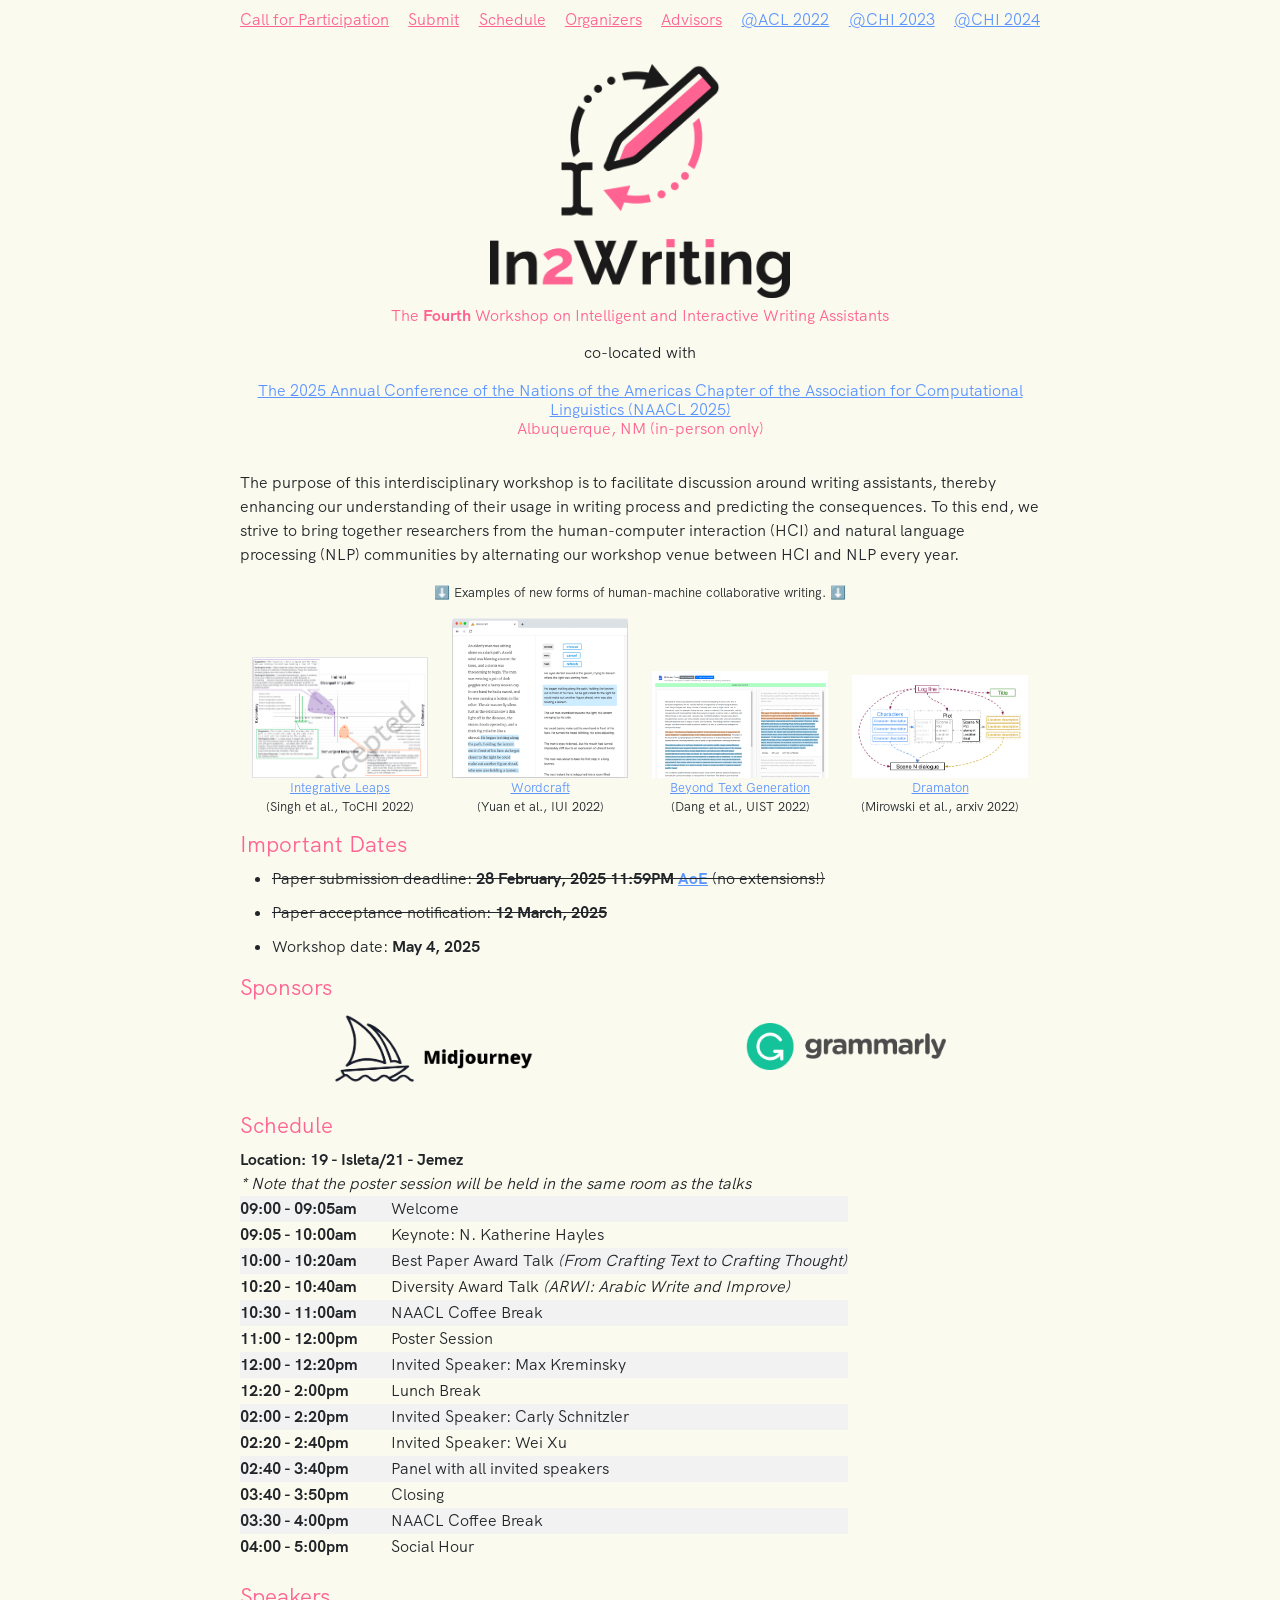
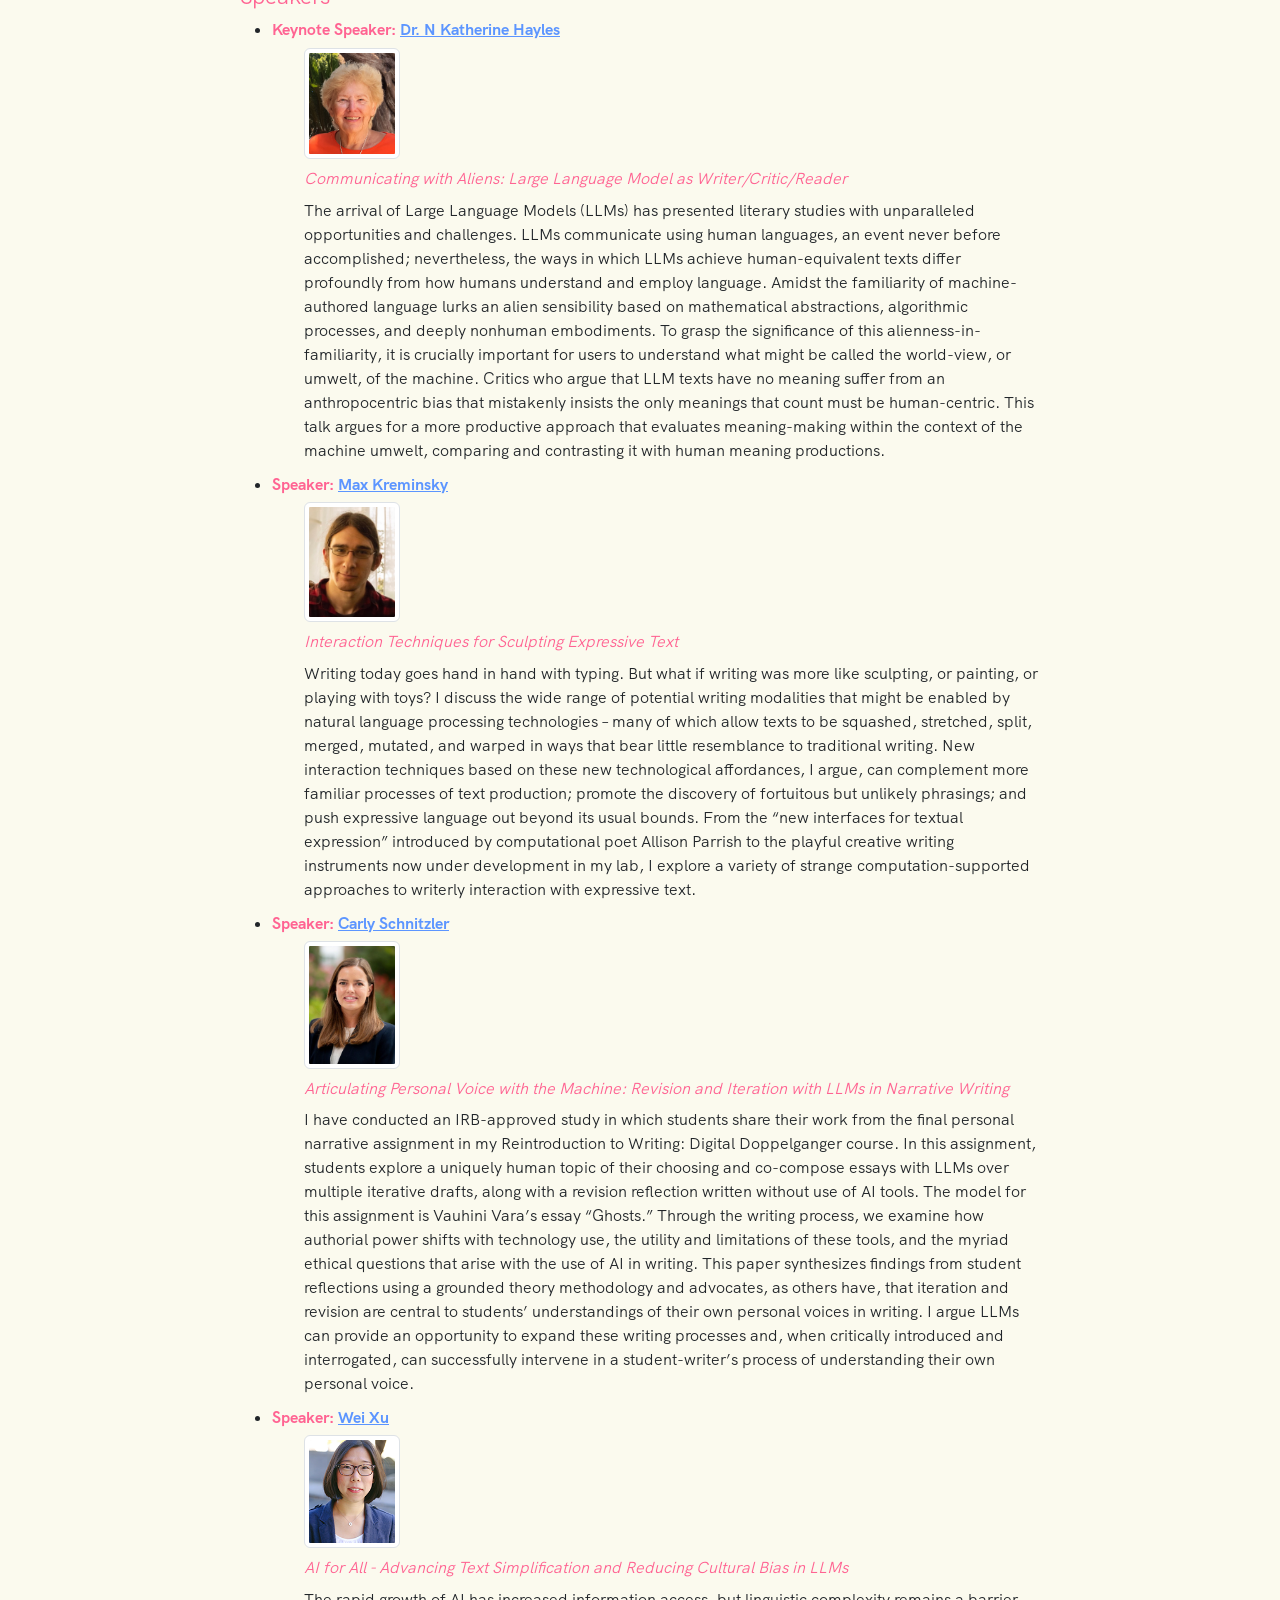
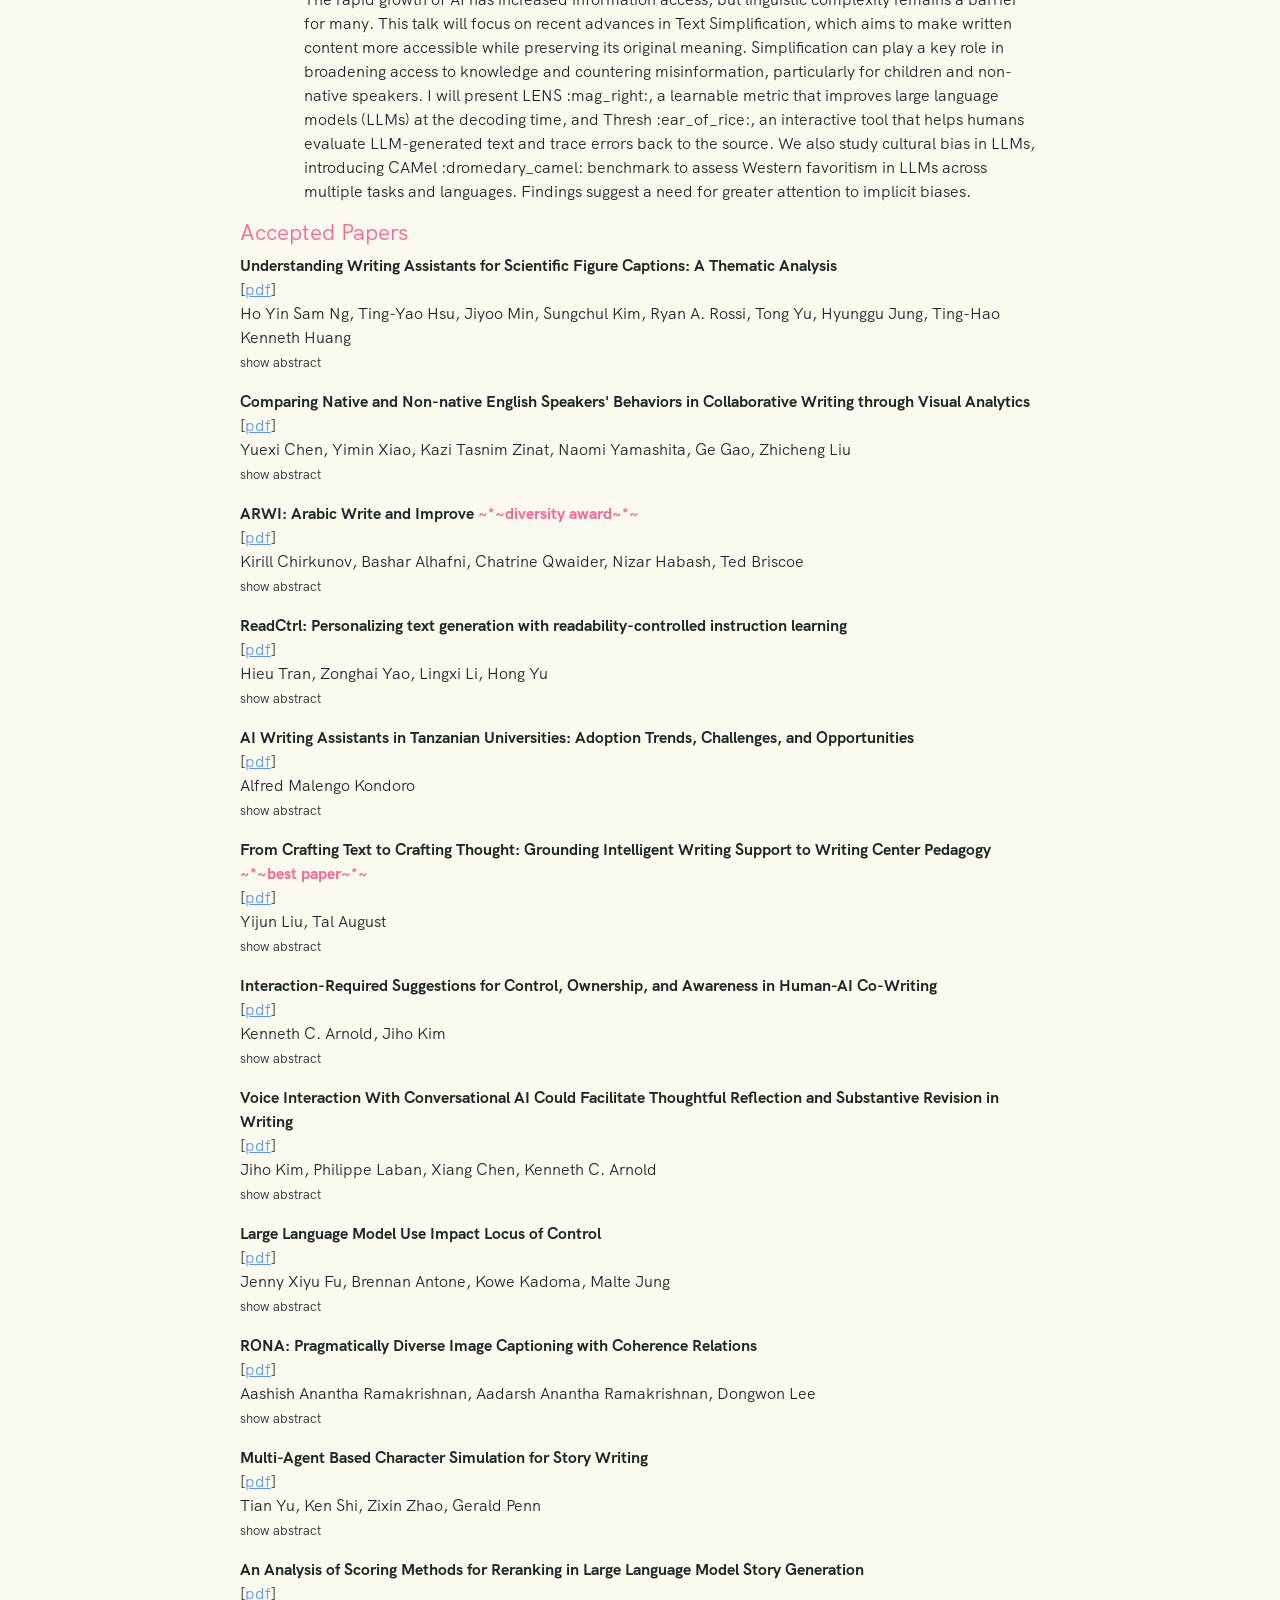
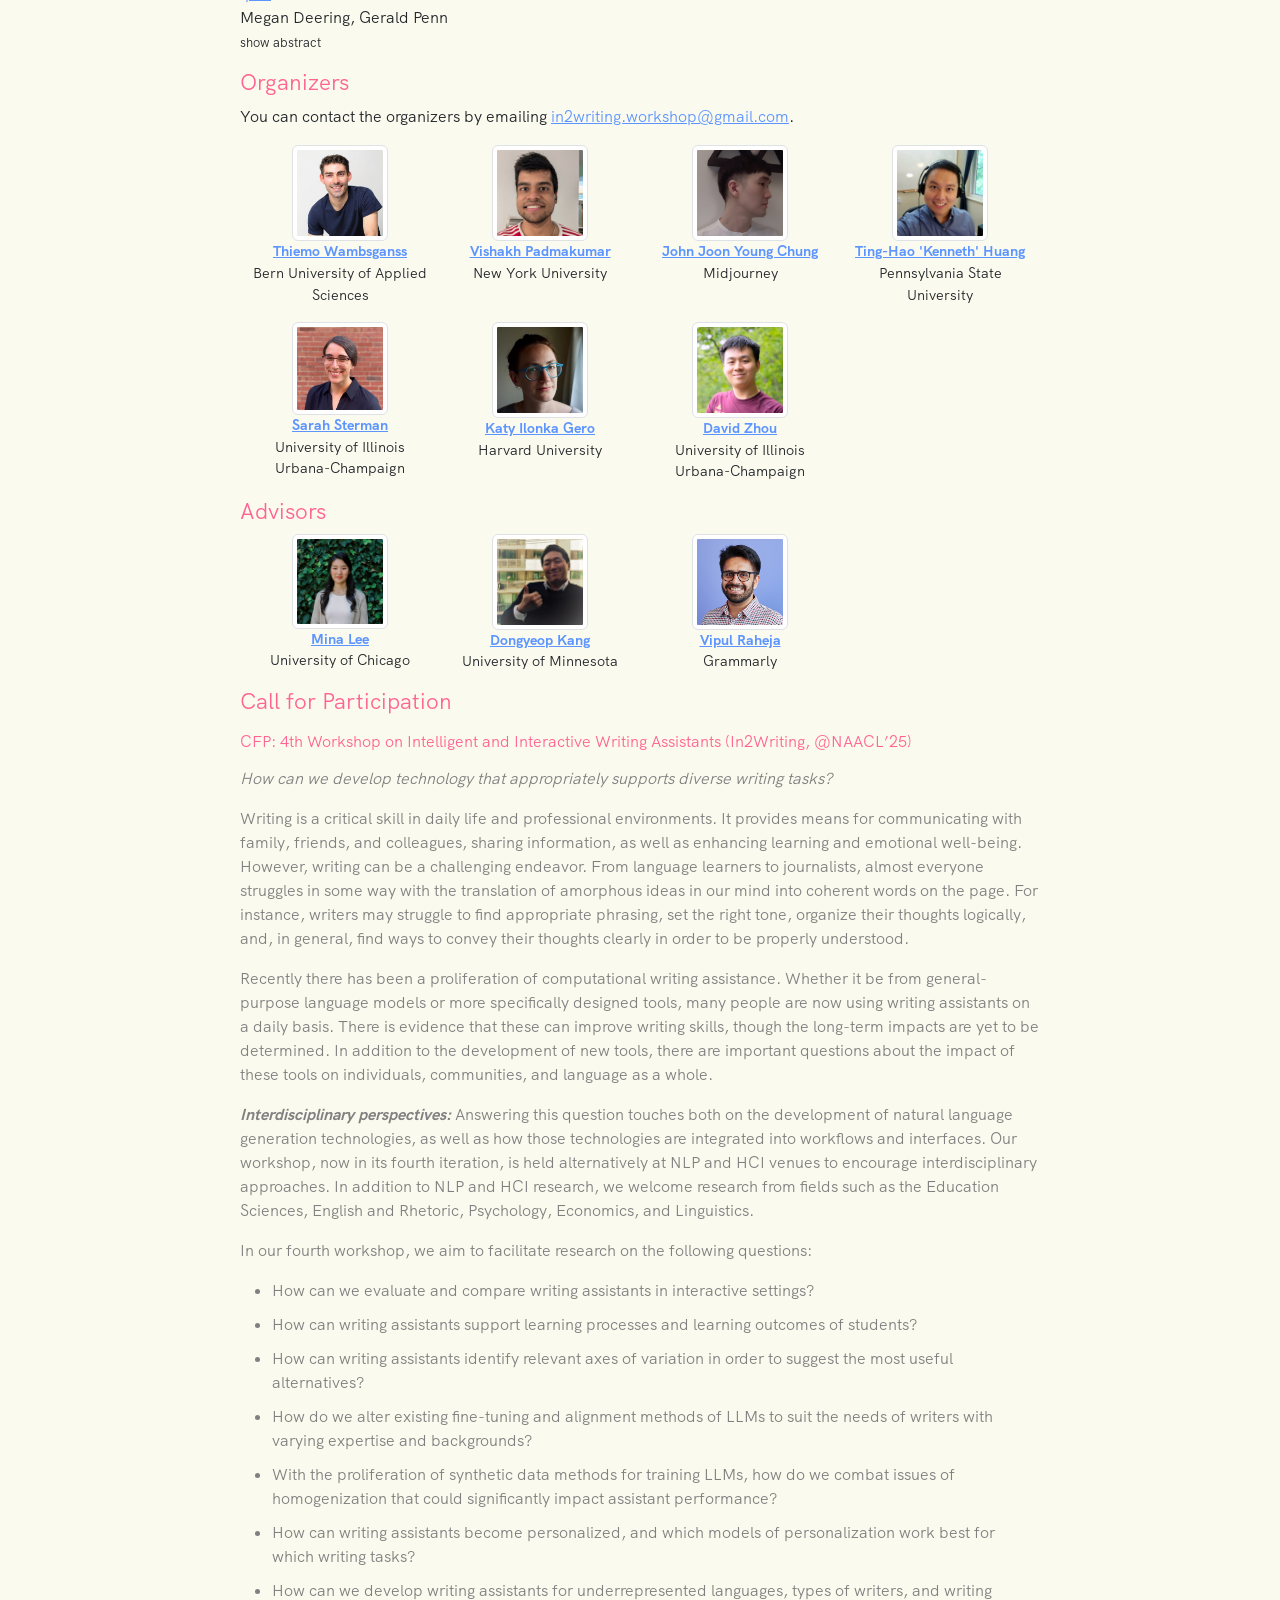
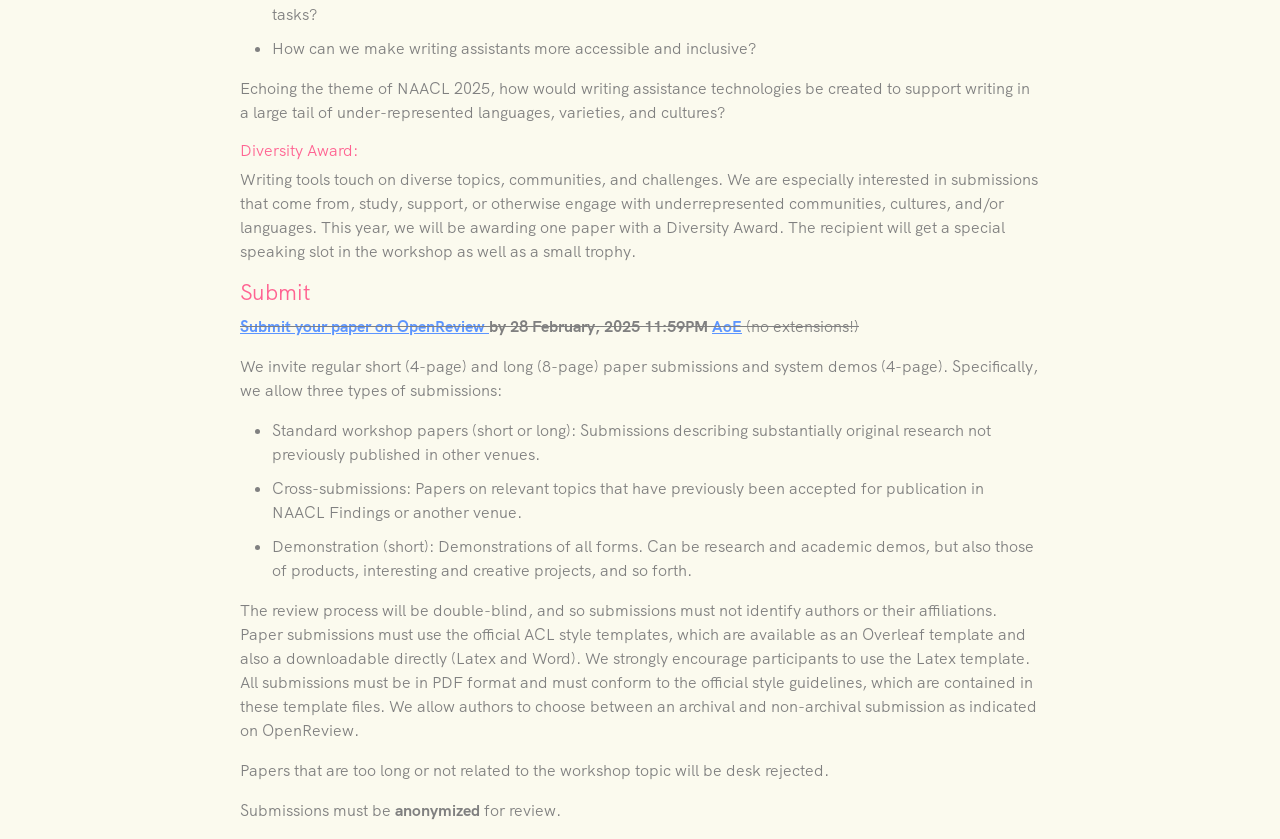
==== index.html @ cb12bd34 "moving files from glitch to github formatting" ====
<!DOCTYPE html>
<html lang="en">
  <head>
    <!--
      This is the page head - it contains info the browser uses to display the page
      You won't see what's in the head in the page
      Scroll down to the body element for the page content
    -->

    <meta charset="utf-8" />
    <meta name="viewport" content="width=device-width, initial-scale=1" />
    <link rel="icon" href="https://glitch.com/favicon.ico" />

    <!-- 
      This is an HTML comment
      You can write text in a comment and the content won't be visible in the page
    -->

    <title>In2Writing</title>

    <link
      href="https://cdn.jsdelivr.net/npm/bootstrap@5.1.3/dist/css/bootstrap.min.css"
      rel="stylesheet"
      integrity="sha384-1BmE4kWBq78iYhFldvKuhfTAU6auU8tT94WrHftjDbrCEXSU1oBoqyl2QvZ6jIW3"
      crossorigin="anonymous"
    />

    <!-- Meta tags for SEO and social sharing -->
    <link rel="canonical" href="https://in2writing.glitch.me/" />
    <meta
      name="description"
      content="The Fourth Workshop on Intelligent and Interactive Writing Assistants"
    />
    <meta name="robots" content="index,follow" />
    <meta property="og:title" content="in2writing" />
    <meta property="og:type" content="article" />
    <meta property="og:url" content="hhttps://in2writing.glitch.me/" />
    <meta
      property="og:description"
      content="The Fourth Workshop on Intelligent and Interactive Writing Assistants"
    />
    <meta
      property="og:image"
      content="https://cdn.glitch.com/605e2a51-d45f-4d87-a285-9410ad350515%2Fhello-website-social.png"
    />
    <meta name="twitter:card" content="summary" />

    <!-- Import the webpage's stylesheet -->
    <link rel="stylesheet" href="style.css" />

    <!-- Import the webpage's javascript file -->
    <script src="https://ajax.googleapis.com/ajax/libs/jquery/3.2.1/jquery.min.js"></script>
    <script src="script.js" defer></script>
    <script src="script_papers.js" defer></script>

  </head>
  <body>
    <div class="wrapper">
      <div class="content" role="main">
        <div class="details">
          <nav class="navbar fixed-top jumpto"></nav>

          <img
            src="assets/images/In2Writing-pinkblack.png"
            class="img-fluid mx-auto d-block mt-5"
            style="max-width: 300px"
          />

          <h2 class="subtitle mt-2">
            The <strong>Fourth</strong> Workshop on Intelligent and Interactive
            Writing Assistants
          </h2>
          
    
<!--           <h2><b>Information Coming Soon</b> </h2>
          <div>
             looking for more? see our past events through the links above
          </div> -->

          <p>
<!--          a hybrid event     -->
            <center>co-located with</center>
          </p>

          <h2 class="subtitle mt-2">
            <a href="https://2025.naacl.org/">
              The 2025 Annual Conference of the Nations of the Americas Chapter of the Association for Computational Linguistics (NAACL 2025)
            </a>
            
            <div> Albuquerque, NM (in-person only)</div>
          </h2>

          <br />

          <p>
            The purpose of this interdisciplinary workshop is to facilitate
            discussion around writing assistants, thereby enhancing our
            understanding of their usage in writing process and predicting the
            consequences. To this end, we strive to bring together researchers
            from the human-computer interaction (HCI) and natural language
            processing (NLP) communities by alternating our workshop venue
            between HCI and NLP every year.
          </p>

      
<!--           <p>
            <i>
              This year the workshop will be held on
              <b>Saturday, 11th May</b> at
              <a href="https://chi2024.acm.org/">CHI 2024</a> in Honolulu, Hawaii,
              USA.
            </i>
          </p>
          <p><i>The workshop will be hybrid, including both in-person and synchronous virtual participation.</i></p> --> 

<!-- TODO put this back in once we have accepted 2024 papers-->
<!--           <h2 class="text-center mb-5">
            <strong
              >~*~ <a href="papers2023.html">Accepted Papers</a> ~*~</strong
            >
          </h2> -->

          <p class="caption">
            ⬇️ Examples of new forms of human-machine collaborative writing. ⬇️
          </p>

          <div class="container">
            <div
              class="row headers align-items-end justify-content-center text-center"
            >
              <div class="col-md-3">
                <img
                  src="assets/images/integrativeleaps.png"
                  class="header img-fluid"
                />
                <p>
                  <a href="https://dl.acm.org/doi/abs/10.1145/3511599"
                    >Integrative Leaps</a
                  >
                  <br />(Singh et al., ToCHI 2022)
                </p>
              </div>
              <div class="col-md-3">
                <img
                  src="assets/images/wordcraft.png"
                  class="header img-fluid"
                />
                <p>
                  <a href="https://dl.acm.org/doi/10.1145/3490099.3511105"
                    >Wordcraft</a
                  ><br />(Yuan et al., IUI 2022)
                </p>
              </div>
              <div class="col-md-3">
                <img
                  src="assets/images/beyondtextgen.png"
                  class="header img-fluid"
                />
                <p>
                  <a href="https://dl.acm.org/doi/10.1145/3526113.3545672"
                    >Beyond Text Generation</a
                  >
                  <br />(Dang et al., UIST 2022)
                </p>
              </div>
              <div class="col-md-3">
                <img
                  src=" assets/images/dramaton.png"
                  class="header img-fluid"
                />
                <p>
                  <a href="https://arxiv.org/abs/2209.14958/">Dramaton</a>
                  <br />(Mirowski et al., arxiv 2022)
                </p>
              </div>
            </div>
          </div>

          <h2>Important Dates</h2>
          <ul>
            <li class="">
                <s>Paper submission deadline:
                <b
                  >28 February, 2025 11:59PM
                  <a href="https://time.is/Anywhere_on_Earth">AoE</a></b
                >
                (no extensions!)</s>
            </li>
            <li class="">
                <s>Paper acceptance notification: <b>12 March, 2025</b></s>
            </li>
            <li>Workshop date: <b>May 4, 2025</b></li>
          </ul>
          
          <h2 id="Sponsors">Sponsors</h2>
          <div class="row sponsors"></div>

          <br />

    
 

          <h2 id="Schedule">Schedule</h2>
          


          <div><b>Location: 19 - Isleta/21 - Jemez </b></div>
          <div> <i>* Note that the poster session will be held in the same room as the talks </i></div>
          <table>
            <tr>
                <td class="time-cell"> 09:00 - 09:05am </td> <td>Welcome</td>
            </tr>
            <tr>
                <td class="time-cell"> 09:05 - 10:00am </td> <td>	Keynote: N. Katherine Hayles</td>
            </tr>
            <tr>
                <td class="time-cell"> 10:00 - 10:20am </td> <td>Best Paper Award Talk <i>(From Crafting Text to Crafting Thought)</i></td>
            </tr>
            <tr>
                <td class="time-cell"> 10:20 - 10:40am </td> <td>Diversity Award Talk <i>(ARWI: Arabic Write and Improve)</i></td>
            </tr>
            <tr>
                <td class="time-cell"> 10:30 - 11:00am </td> <td>	NAACL Coffee Break</td>
            </tr>
            <tr>
                <td class="time-cell"> 11:00 - 12:00pm </td> <td> 	Poster Session </td>
            </tr>
            <tr>
                <td class="time-cell"> 12:00 - 12:20pm </td> <td> 	Invited Speaker: Max Kreminsky </td>
            </tr>
            <tr>
                <td class="time-cell"> 12:20 - 2:00pm </td> <td>	Lunch Break </td>
            </tr>
            <tr>
                <td class="time-cell"> 02:00 - 2:20pm </td> <td>	Invited Speaker: Carly Schnitzler </td>
            </tr>
            <tr>
                <td class="time-cell"> 02:20 - 2:40pm </td> <td>	Invited Speaker: Wei Xu </td>
            </tr>
            <tr>
                <td class="time-cell"> 02:40 -	3:40pm </td> <td> 	Panel with all invited speakers </td>
            </tr>
            <tr>
                <td class="time-cell"> 03:40 - 3:50pm </td> <td>	Closing </td>
            </tr>
            <tr>
                <td class="time-cell"> 03:30 - 4:00pm </td> <td>	NAACL Coffee Break </td>
            </tr>
            <tr>
                <td class="time-cell"> 04:00 - 5:00pm </td> <td>	Social Hour </td>
            </tr>
          </table>
          
          </br>
          <h2>
            Speakers
          </h2>
          <ul>
              <li><h3><b>Keynote Speaker: <a href="https://nkhayles.com/">Dr. N Katherine Hayles</a></b></h3>
              <ul class="no-bullet">
                <li><img class="img-thumbnail headshot"  src="assets/images/hayles.jpg">
                <li><h3><i>Communicating with Aliens:  Large Language Model as Writer/Critic/Reader</i></h3></li>
                <li>The arrival of Large Language Models (LLMs) has presented literary studies with unparalleled opportunities and challenges.  LLMs communicate using human languages, an event never before accomplished; nevertheless, the ways in which LLMs achieve human-equivalent texts differ profoundly from how humans understand and employ language.  Amidst the familiarity of machine-authored language lurks an alien sensibility based on mathematical abstractions, algorithmic processes, and deeply nonhuman embodiments.  To grasp the significance of this alienness-in-familiarity, it is crucially important for users to understand what might be called the world-view, or umwelt, of the machine.  Critics who argue that LLM texts have no meaning suffer from an anthropocentric bias that mistakenly insists the only meanings that count must be human-centric.  This talk argues for a more productive approach that evaluates meaning-making within the context of the machine umwelt, comparing and contrasting it with human meaning productions.</li> 
              </ul>
            </li>
            <li><h3><b>Speaker: <a href="">Max Kreminsky</a></b></h3>
              <ul class="no-bullet">
                <li><img class="img-thumbnail headshot"  src="assets/images/kreminski.jpeg">
                <li><h3><i>Interaction Techniques for Sculpting Expressive Text</i></h3></li>
                <li>Writing today goes hand in hand with typing. But what if writing was more like sculpting, or painting, or playing with toys? I discuss the wide range of potential writing modalities that might be enabled by natural language processing technologies – many of which allow texts to be squashed, stretched, split, merged, mutated, and warped in ways that bear little resemblance to traditional writing. New interaction techniques based on these new technological affordances, I argue, can complement more familiar processes of text production; promote the discovery of fortuitous but unlikely phrasings; and push expressive language out beyond its usual bounds. From the “new interfaces for textual expression” introduced by computational poet Allison Parrish to the playful creative writing instruments now under development in my lab, I explore a variety of strange computation-supported approaches to writerly interaction with expressive text.</li>
              </ul>
            </li>
            <li><h3><b>Speaker: <a href="">Carly Schnitzler</a></b></h3>
              <ul class="no-bullet">
                <li><img class="img-thumbnail headshot"  src="assets/images/CarlySchnitzler.jpg">
                <li><h3><i>Articulating Personal Voice with the Machine: Revision and Iteration with LLMs in Narrative Writing</i></h3></li>
                <li>I have conducted an IRB-approved study in which students share their work from the final personal narrative assignment in my Reintroduction to Writing: Digital Doppelganger course. In this assignment, students explore a uniquely human topic of their choosing and co-compose essays with LLMs over multiple iterative drafts, along with a revision reflection written without use of AI tools. The model for this assignment is Vauhini Vara’s essay “Ghosts.” Through the writing process, we examine how authorial power shifts with technology use, the utility and limitations of these tools, and the myriad ethical questions that arise with the use of AI in writing. This paper synthesizes findings from student reflections using a grounded theory methodology and advocates, as others have, that iteration and revision are central to students’ understandings of their own personal voices in writing. I argue LLMs can provide an opportunity to expand these writing processes and, when critically introduced and interrogated, can successfully intervene in a student-writer’s process of understanding their own personal voice.</li>
              </ul>
            </li>
            <li><h3><b>Speaker: <a href="">Wei Xu</a></b></h3>
              <ul class="no-bullet">
                <li><img class="img-thumbnail headshot"  src="assets/images/wei_xu.png">
                <li><h3><i>AI for All - Advancing Text Simplification and Reducing Cultural Bias in LLMs</i></h3></li>
                <li>The rapid growth of AI has increased information access, but linguistic complexity remains a barrier for many. This talk will focus on recent advances in Text Simplification, which aims to make written content more accessible while preserving its original meaning. Simplification can play a key role in broadening access to knowledge and countering misinformation, particularly for children and non-native speakers. I will present LENS :mag_right:, a learnable metric that improves large language models (LLMs) at the decoding time, and Thresh :ear_of_rice:, an interactive tool that helps humans evaluate LLM-generated text and trace errors back to the source. We also study cultural bias in LLMs, introducing CAMel :dromedary_camel: benchmark to assess Western favoritism in LLMs across multiple tasks and languages. Findings suggest a need for greater attention to implicit biases.</li>
              </ul>
            </li>

          </ul>

<!--           <p>
            Timezone: Hawaii Standard Time (Hawaii, USA) -
            GMT-10<br />
          </p>
          
          <table class="table">
            <thead>
              <tr>
                <th scope="col" style="width: 14%">Time</th>
                <th scope="col">Event</th>
              </tr>
            </thead>
            <tbody>
              <tr class="table-active">
                <th scope="row">9:00-9:20AM</th>
                <td>Welcome and ice breaker activity</td>
              </tr>
              <tr>
                <th scope="row">9:20-10:50</th>
                <td>Lightning talks</td>
              </tr>
              <tr class="table-active">
                <th scope="row">10:50-11:00</th>
                <td>Coffe break</td>
              </tr>
              <tr>
                <th scope="row">11:00-12:00PM</th>
                <td>Panel</td>
              </tr>
              <tr class="table-active">
                <th scope="row">12:00-1:30</th>
                <td>Lunch break</td>
              </tr>
              <tr>
                <th scope="row">1:30-2:30</th>
                <td>Identify and Share Design Patterns</td>
              </tr>
              <tr class="table-active">
                <th scope="row">2:30-2:45</th>
                <td>Coffee break</td>
              </tr>
              <tr>
                <th scope="row">2:45-03:45</th>
                <td>Speculative Design Activity</td>
              </tr>
              <tr class="table-active">
                <th scope="row">3:45-4:00</th>
                <td>Coffee break</td>
              </tr>
              <tr>
                <th scope="row">4:45-5:00</th>
                <td>Wrap up: discussion and future work</td>
              </tr>
            </tbody>
          </table>


          <br />

          <h2 id="Panelists">Panelists</h2>
          <ul>
            <li>John Gallagher</li>
            <li>Timo Hannay</li>
            <li>Umair Kazi</li>
            <li>Christopher Young</li>
          </ul> -->
          

          <h2 id="Papers">Accepted Papers</h2>
            <p class="regPapers"></p>

          
          <h2 id="Organizers">Organizers</h2>
              <p>
                You can contact the organizers by emailing
                <a href="mailto:in2writing.workshop@gmail.com"
                  >in2writing.workshop@gmail.com</a
                >.
              </p>
              <div class="container">
                <div class="row organizers"></div>
              </div>
                    <h2 id="Advisors">Advisors</h2>
              <div class="container">
                <div class="row advisors"></div>
              </div>
          
          
          
      <h2 id="Call for Participation">Call for Participation</h2>
          <div class="greyed-out">
                <p>
                   <h3>
                      CFP: 4th Workshop on Intelligent and Interactive Writing Assistants (In2Writing, @NAACL’25)
                    </h3>
                </p>

              <p><i>How can we develop technology that appropriately supports diverse writing tasks? </i> </p>

              <p>
              Writing is a critical skill in daily life and professional environments. It provides means for communicating with family, friends, and colleagues, sharing information, as well as enhancing learning and emotional well-being. However, writing can be a challenging endeavor. From language learners to journalists, almost everyone struggles in some way with the translation of amorphous ideas in our mind into coherent words on the page. For instance, writers may struggle to find appropriate phrasing, set the right tone, organize their thoughts logically, and, in general, find ways to convey their thoughts clearly in order to be properly understood.
              </p>
              <p>
              Recently there has been a proliferation of computational writing assistance. Whether it be from general-purpose language models or more specifically designed tools, many people are now using writing assistants on a daily basis. There is evidence that these can improve writing skills, though the long-term impacts are yet to be determined. In addition to the development of new tools, there are important questions about the impact of these tools on individuals, communities, and language as a whole.
              </p>

              <p>
              <i><b> Interdisciplinary perspectives:</b></i>  Answering this question touches both on the development of natural language generation 
              technologies, as well as how those technologies are integrated into workflows and interfaces. 
              Our workshop, now in its fourth iteration, is held alternatively at NLP and HCI venues to encourage interdisciplinary approaches. In addition to NLP and HCI research, we welcome research from fields such as the Education Sciences, English and Rhetoric, Psychology, Economics, and Linguistics.

              </p>

              <p>
                In our fourth workshop, we aim to facilitate research on the following questions:
              </p>
              <ul>
                <li>
                How can we evaluate and compare writing assistants in interactive settings?
                </li>
                <li>
                How can writing assistants support learning processes and learning outcomes of students?
                </li>
                <li>
                How can writing assistants identify relevant axes of variation in order to suggest the most useful alternatives?
                </li>
                <li>
                How do we alter existing fine-tuning and alignment methods of LLMs to suit the needs of writers with varying expertise and backgrounds?
                </li>
                <li>
                With the proliferation of synthetic data methods for training LLMs, how do we combat issues of homogenization that could significantly impact assistant performance?
                </li>
                <li>
                How can writing assistants become personalized, and which models of personalization work best for which writing tasks?
                </li>
                <li>
                How can we develop writing assistants for underrepresented languages, types of writers, and writing tasks?
                </li>
                <li>
                How can we make writing assistants more accessible and inclusive?
                </li>
              </ul>

              <p>
              Echoing the theme of NAACL 2025, how would writing assistance technologies be created to support writing in a large tail of under-represented languages, varieties, and cultures?
              </p>

              <h3>Diversity Award: </h3> 
              <p>
                Writing tools touch on diverse topics, communities, and challenges. We are especially interested in submissions that come from, study, support, or otherwise engage with underrepresented communities, cultures, and/or languages. This year, we will be awarding one paper with a Diversity Award. The recipient will get a special speaking slot in the workshop as well as a small trophy.
              </p>
          </div>



          <h2 id="Submit">Submit</h2>
            <div class="greyed-out">

            <p>
                    <s><b><a href="https://openreview.net/group?id=aclweb.org/NAACL/2025/Workshop/In2Writing">Submit your paper on OpenReview </a> by 28 February, 2025 11:59PM
                          <a href="https://time.is/Anywhere_on_Earth">AoE</a></b
                        >
                        (no extensions!)</s>
                  </p>
                  <p> 
                    We invite regular short (4-page) and long (8-page) paper submissions and system demos (4-page). Specifically, we allow three types of submissions:
                    <ul>
                      <li>
                        Standard workshop papers (short or long): Submissions describing substantially original research not previously published in other venues.
                      </li>
                      <li>
                        Cross-submissions: Papers on relevant topics that have previously been accepted for publication in NAACL Findings or another venue.
                      </li>
                      <li>
                        Demonstration (short): Demonstrations of all forms. Can be research and academic demos, but also those of products, interesting and creative projects, and so forth. 
                      </li>
                    </ul>
                </p>
                <p>
                The review process will be double-blind, and so submissions must not identify authors or their affiliations. Paper submissions must use the official ACL style templates, which are available as an Overleaf template and also a downloadable directly (Latex and Word). We strongly encourage participants to use the Latex template. All submissions must be in PDF format and must conform to the official style guidelines, which are contained in these template files. We allow authors to choose between an archival and non-archival submission as indicated on OpenReview. 
                </p>
                <p>
                Papers that are too long or not related to the workshop topic will be desk rejected. 
                </p>

        <!--             We ask authors to follow the <a href="https://chi2024.acm.org/submission-guides/chi-publication-formats/">CHI Publication Format</a> (either <a href="https://www.acm.org/publications/proceedings-template">Latex or Word templates</a>). 1- or 2- column formats are both acceptable. The submission can be up to 1,500 words, excluding references and an appendix. The appendix can be up to four pages, but please do not expect reviewers to read it.  -->
                  <p>
                    Submissions must be <b>anonymized</b> for review.     
                  </p>
            </div>

          
          
          
        </div>
      </div> 
    </div>
  </body>
</html>
---- style.css ----
/******************************************************************************
START Glitch hello-app default styles

The styles in this section do some minimal CSS resets, set default fonts and 
colors, and handle the layout for our footer and "Remix on Glitch" button. If
you're new to CSS they may seem a little complicated, but you can scroll down
to this section's matching END comment to see page-specific styles.
******************************************************************************/



/* 
  potential color palette
  https://coolors.co/7fc8f8-f9f9f9-5aa9e6-e0bb00-ff6392
*/

/* Our default values set as CSS variables */
:root {
  --color-bg: #FBFAEE; /*#FBF3EE;*/
  --color-text-main: #000000;
  --color-primary: #FF6392;  
  --color-secondary: #FFE45E;  
  --color-blue: #5C95FF;
  --wrapper-height: 87vh;
  --image-max-width: 300px;
  --image-margin: 3rem;
  --font-family: "HK Grotesk";
  --font-family-header: "HK Grotesk";
}

/* Basic page style resets */
* {
  box-sizing: border-box;
}
[hidden] {
  display: none !important;
}

/* Import fonts */
@font-face {
  font-family: HK Grotesk;
  src: url("assets/fonts/Grotesk-Regular.otf")
    format("opentype");
}
@font-face {
  font-family: HK Grotesk;
  font-weight: bold;
  src: url("assets/fonts/Grotesk-Bold.otf")
    format("opentype");
}


body {
  font-family: HK Grotesk;
  background-color: var(--color-bg);
}

a {
  color: var(--color-blue);
}

/* Page structure */
.wrapper {
  min-height: var(--wrapper-height);
  display: grid;
  place-items: center;
  margin: 0 1rem;
}
.content {
  display: flex;
  flex-direction: column;
  align-items: center;
  justify-content: center;
}

/* Very light scaling for our illustration */
.title {
  color: var(--color-primary);
  font-family: HK Grotesk;
  font-style: normal;
  font-weight: bold;
  font-size: max(5vw, 3em);
  text-align: center;
  margin: 0;
}

.subtitle {
  color: var(--color-primary);
  font-size: max(1vw, 1em);
  text-align: center;
}

/* Instructions */
.details {
  max-width: 800px;
  margin: 1rem auto 0;
}

.jumpto {
  max-width: 800px;
  margin: 1rem auto 0;
  background-color: var(--color-bg);
  margin-top: 0;
}

/* Subheading */
h2 {
  color: var(--color-primary);
  font-size: 1.4em;
}

h3 {
  color: var(--color-primary);
  font-size: 1em;
}

p.emojis {
  font-size: 4em;
  text-align: center;
}

p.caption {
  text-align: center;
  font-size: .8em;
}

.name {
  font-weight: bold;
  margin: 0px;
}

.speakertitle {
  margin: 0px;
  font-style: italic;
}

div.org-col {
  text-align: center;
  font-size: .9em;
}

div.speaker-col {
  text-align: center;
  font-size: .9em;
}

table {
  max-width: 100%;
  font-size: 1em;
  font-weight: normal;
/*   text-align: center; */
}
img.header {
  max-height: 200px;
/*   height: 100%; */
/*   width: 100%; */
}

div.headers {
  font-size: .8em;
}

img.headshot {
  max-width: 96px;
}

img.speakerheadshot {
  max-height: 150px;
}

img.sponsor {
  width: 100%;
  max-width: 200px;
}

.fin {
  opacity: .5;
}

.papertitle {
  font-weight: bold;
}

.text-link {
  font-size: .8em;
  cursor: pointer;
}

.best {
  color: var(--color-primary);
  font-weight: bold;
}

.cross {
  color: var(--color-primary);
}

.greyed-out {
  color: grey;
}

li {
  margin-bottom: 10px;
}

.nav-header-links {
  color: var(--color-primary);
}

ul.no-bullet {
  list-style-type: none;
}

/*  Scheduling */



td {
  padding-left: 2em;
}

.time-cell {
  font-weight: bold;
  padding-left: 0em;
}

tr:nth-child(odd) {
  background-color: #f2f2f2;
}
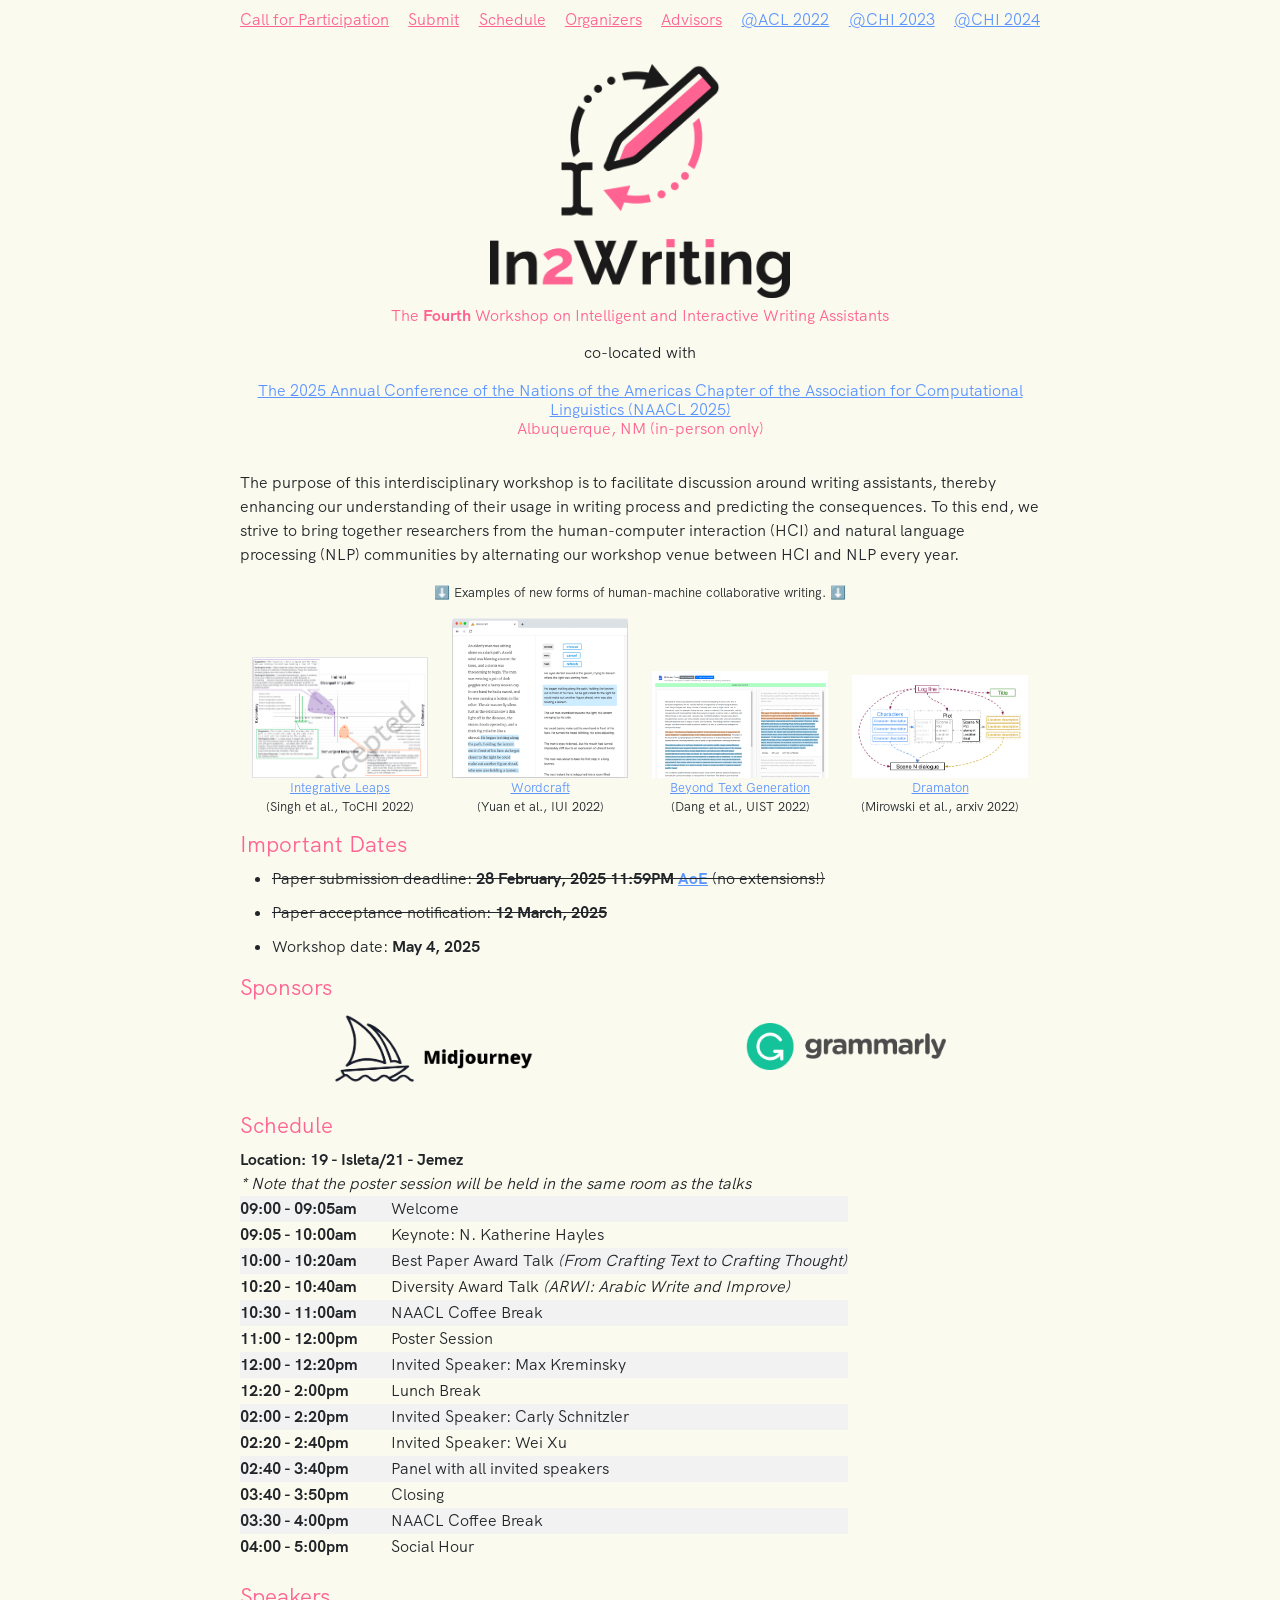
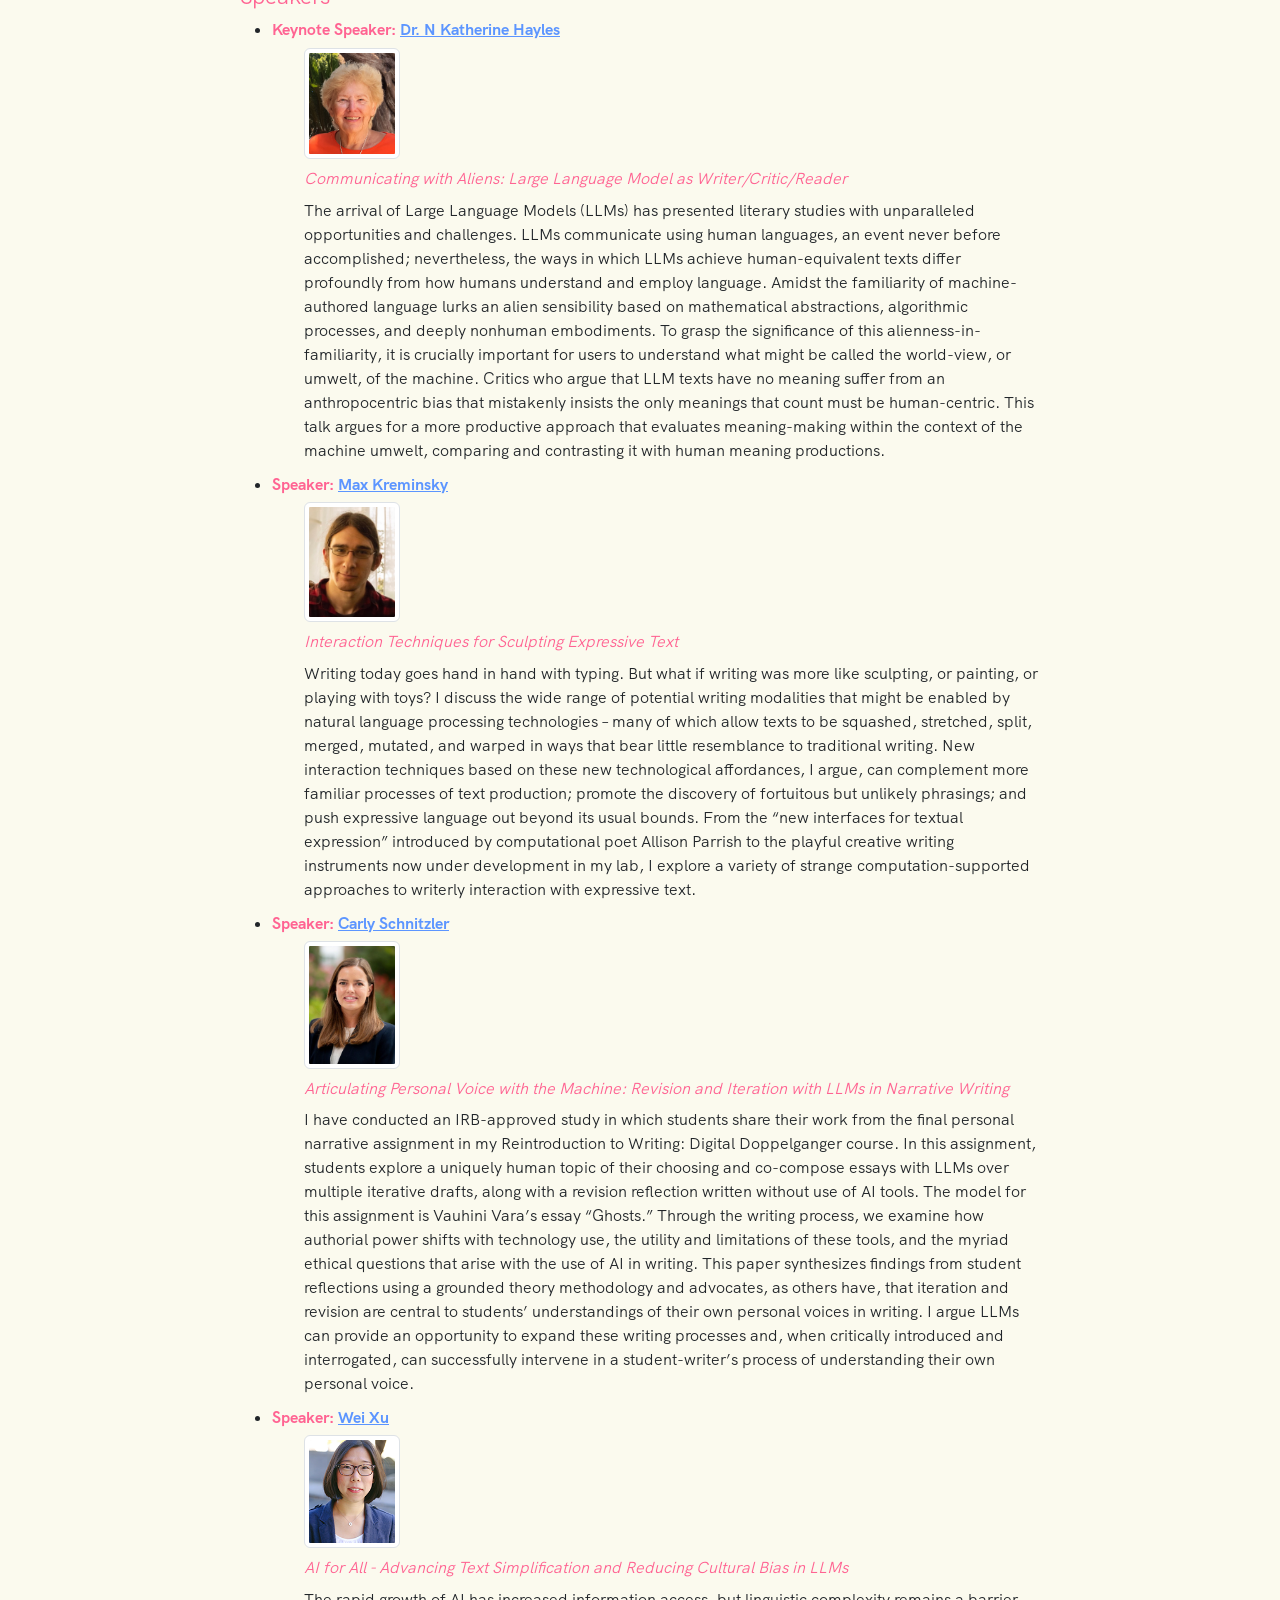
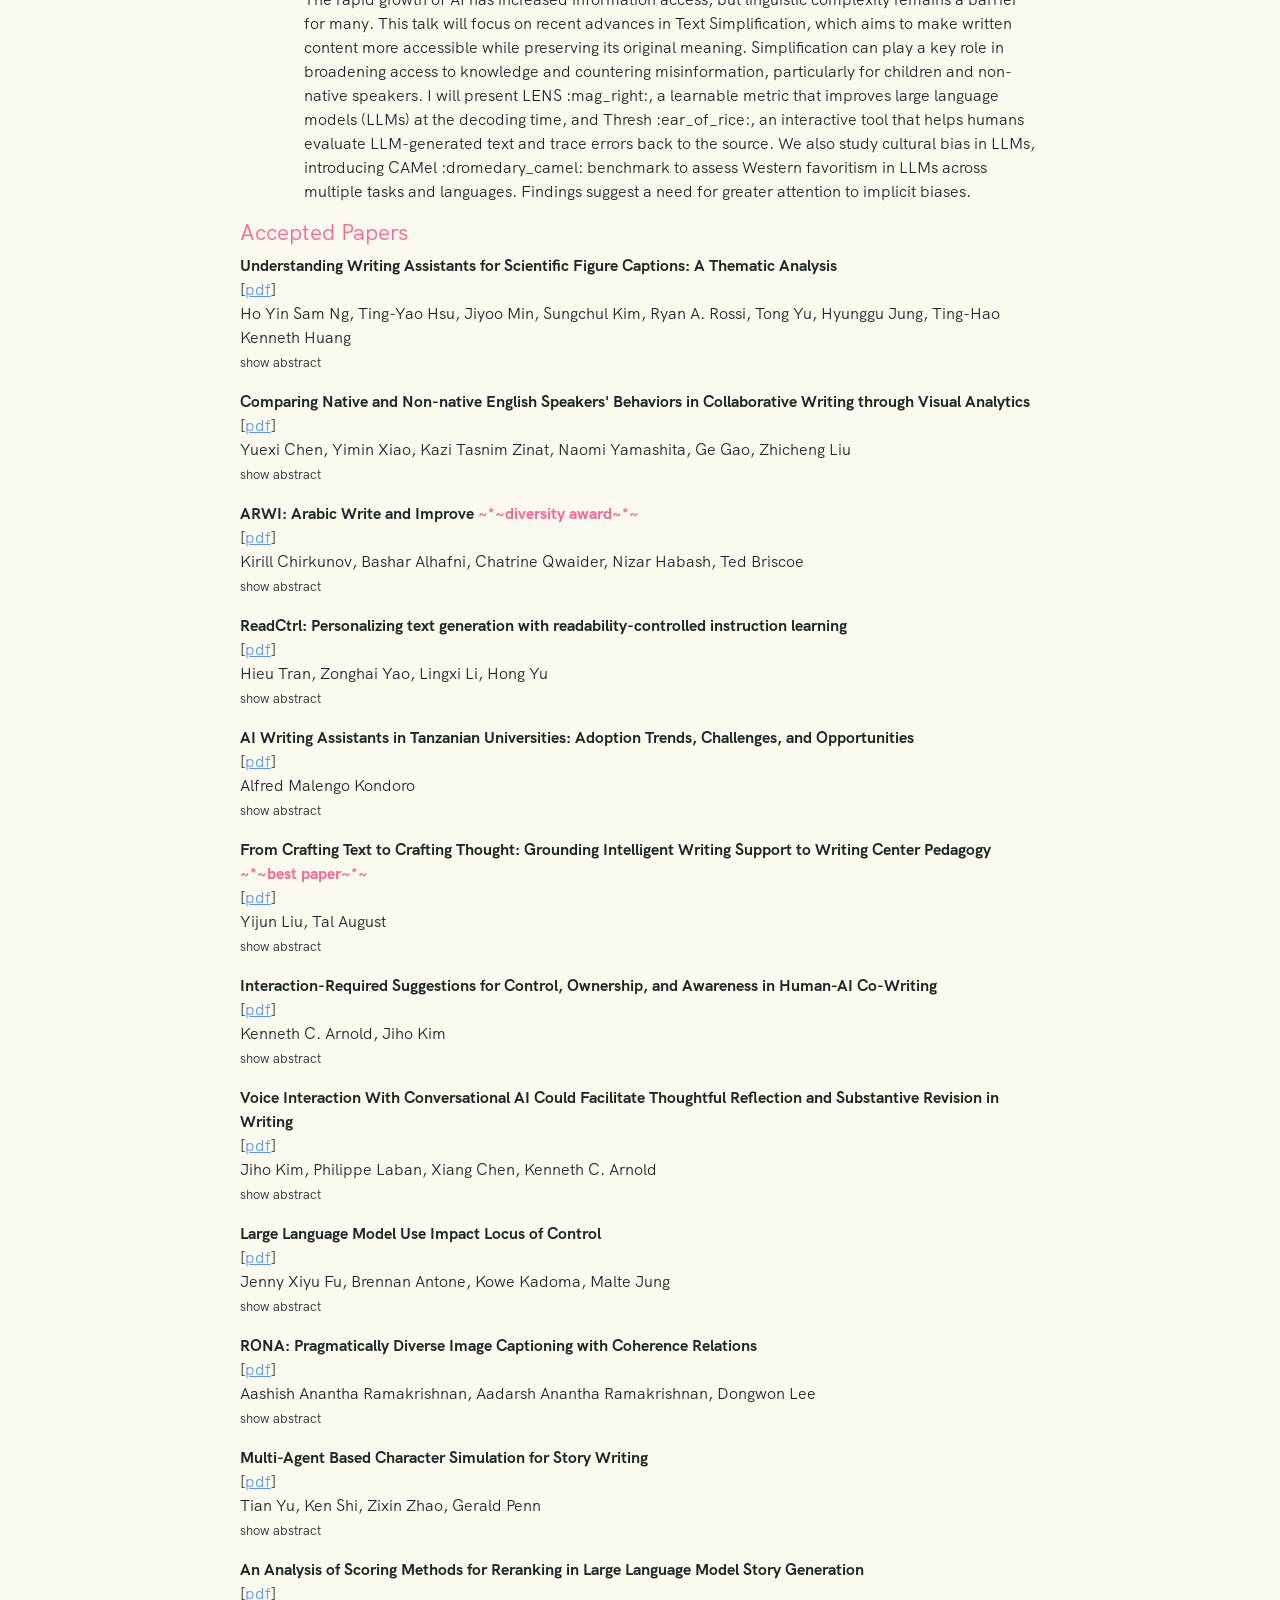
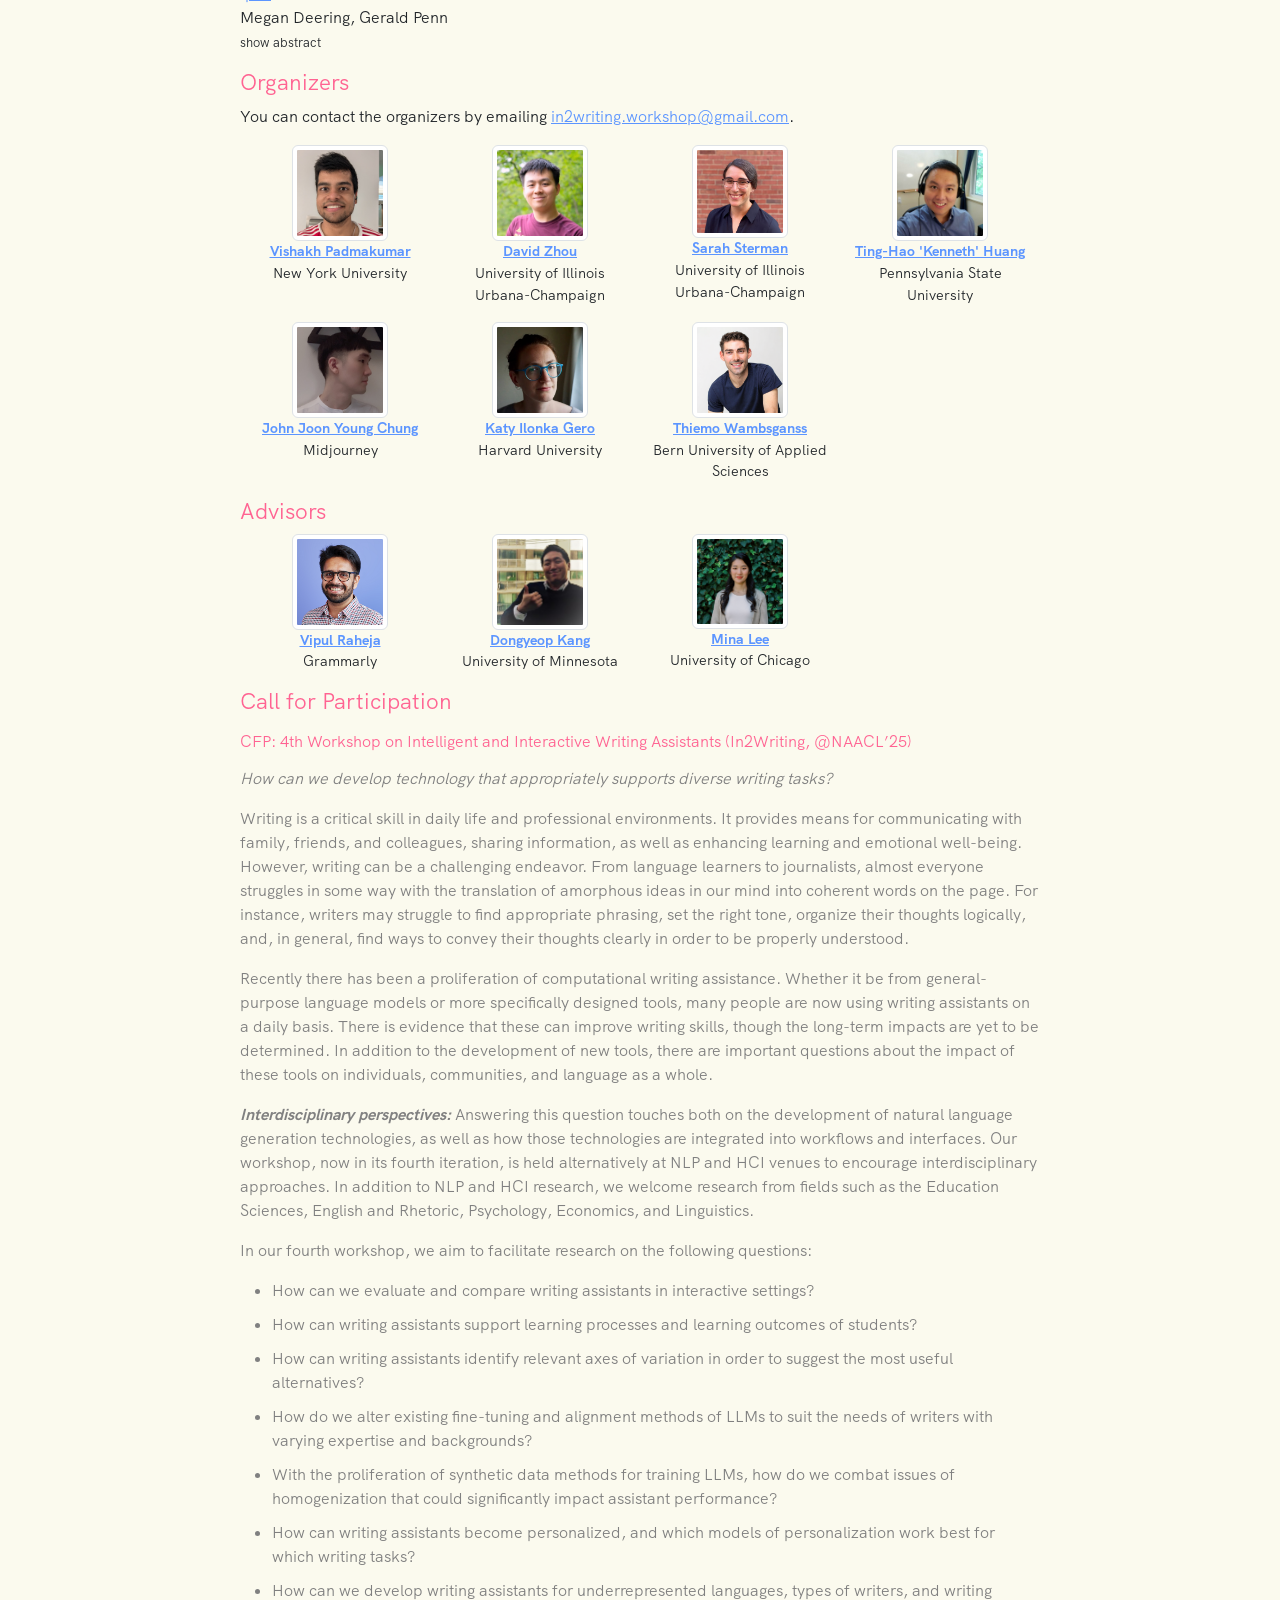
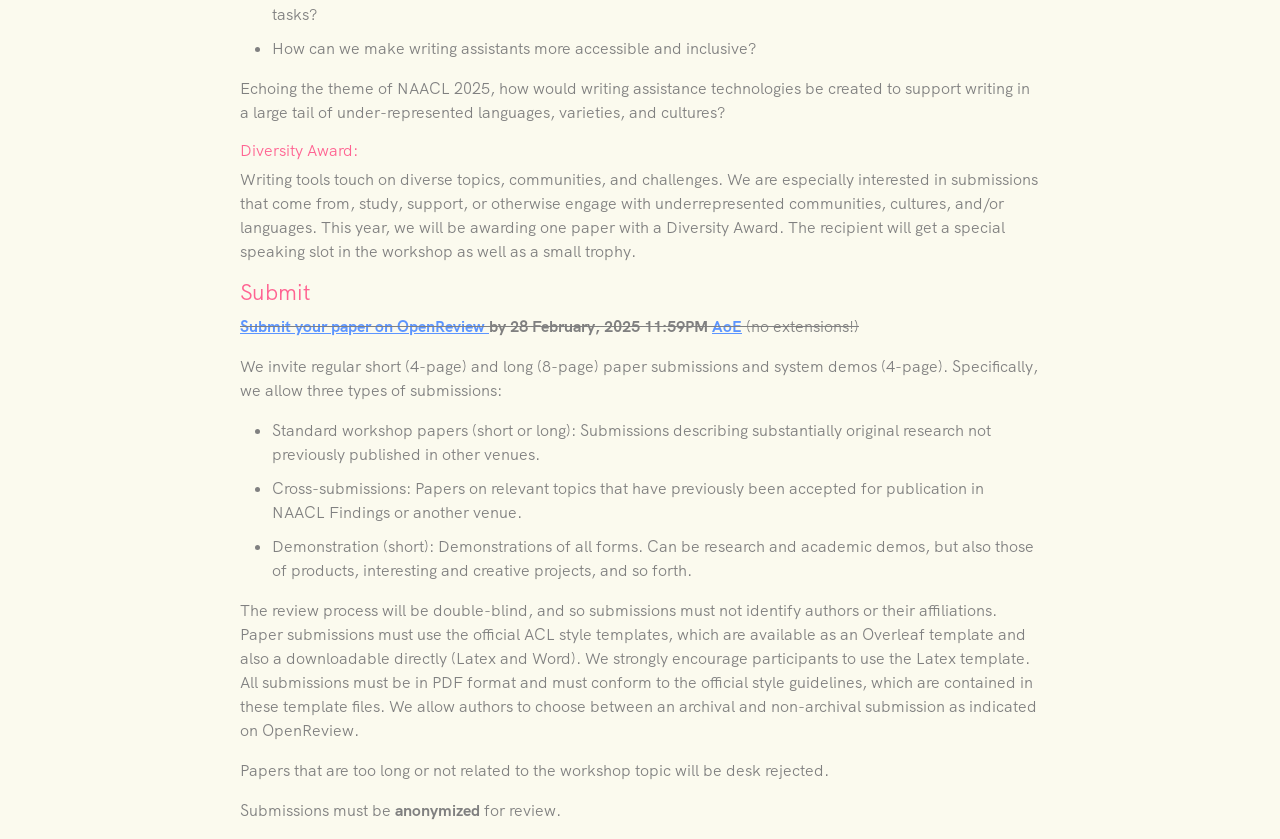
==== commit f3ed98a5: "add speaker links for 2025" ====
--- a/index.html
+++ b/index.html
@@ -102,23 +102,7 @@
             between HCI and NLP every year.
           </p>
 
-      
-<!--           <p>
-            <i>
-              This year the workshop will be held on
-              <b>Saturday, 11th May</b> at
-              <a href="https://chi2024.acm.org/">CHI 2024</a> in Honolulu, Hawaii,
-              USA.
-            </i>
-          </p>
-          <p><i>The workshop will be hybrid, including both in-person and synchronous virtual participation.</i></p> --> 
-
-<!-- TODO put this back in once we have accepted 2024 papers-->
-<!--           <h2 class="text-center mb-5">
-            <strong
-              >~*~ <a href="papers2023.html">Accepted Papers</a> ~*~</strong
-            >
-          </h2> -->
+
 
           <p class="caption">
             ⬇️ Examples of new forms of human-machine collaborative writing. ⬇️
@@ -263,21 +247,21 @@
                 <li>The arrival of Large Language Models (LLMs) has presented literary studies with unparalleled opportunities and challenges.  LLMs communicate using human languages, an event never before accomplished; nevertheless, the ways in which LLMs achieve human-equivalent texts differ profoundly from how humans understand and employ language.  Amidst the familiarity of machine-authored language lurks an alien sensibility based on mathematical abstractions, algorithmic processes, and deeply nonhuman embodiments.  To grasp the significance of this alienness-in-familiarity, it is crucially important for users to understand what might be called the world-view, or umwelt, of the machine.  Critics who argue that LLM texts have no meaning suffer from an anthropocentric bias that mistakenly insists the only meanings that count must be human-centric.  This talk argues for a more productive approach that evaluates meaning-making within the context of the machine umwelt, comparing and contrasting it with human meaning productions.</li> 
               </ul>
             </li>
-            <li><h3><b>Speaker: <a href="">Max Kreminsky</a></b></h3>
+            <li><h3><b>Speaker: <a href="https://mkremins.github.io/">Max Kreminsky</a></b></h3>
               <ul class="no-bullet">
                 <li><img class="img-thumbnail headshot"  src="assets/images/kreminski.jpeg">
                 <li><h3><i>Interaction Techniques for Sculpting Expressive Text</i></h3></li>
                 <li>Writing today goes hand in hand with typing. But what if writing was more like sculpting, or painting, or playing with toys? I discuss the wide range of potential writing modalities that might be enabled by natural language processing technologies – many of which allow texts to be squashed, stretched, split, merged, mutated, and warped in ways that bear little resemblance to traditional writing. New interaction techniques based on these new technological affordances, I argue, can complement more familiar processes of text production; promote the discovery of fortuitous but unlikely phrasings; and push expressive language out beyond its usual bounds. From the “new interfaces for textual expression” introduced by computational poet Allison Parrish to the playful creative writing instruments now under development in my lab, I explore a variety of strange computation-supported approaches to writerly interaction with expressive text.</li>
               </ul>
             </li>
-            <li><h3><b>Speaker: <a href="">Carly Schnitzler</a></b></h3>
+            <li><h3><b>Speaker: <a href="https://krieger.jhu.edu/writing-program/directory/carly-schnitzler/">Carly Schnitzler</a></b></h3>
               <ul class="no-bullet">
                 <li><img class="img-thumbnail headshot"  src="assets/images/CarlySchnitzler.jpg">
                 <li><h3><i>Articulating Personal Voice with the Machine: Revision and Iteration with LLMs in Narrative Writing</i></h3></li>
                 <li>I have conducted an IRB-approved study in which students share their work from the final personal narrative assignment in my Reintroduction to Writing: Digital Doppelganger course. In this assignment, students explore a uniquely human topic of their choosing and co-compose essays with LLMs over multiple iterative drafts, along with a revision reflection written without use of AI tools. The model for this assignment is Vauhini Vara’s essay “Ghosts.” Through the writing process, we examine how authorial power shifts with technology use, the utility and limitations of these tools, and the myriad ethical questions that arise with the use of AI in writing. This paper synthesizes findings from student reflections using a grounded theory methodology and advocates, as others have, that iteration and revision are central to students’ understandings of their own personal voices in writing. I argue LLMs can provide an opportunity to expand these writing processes and, when critically introduced and interrogated, can successfully intervene in a student-writer’s process of understanding their own personal voice.</li>
               </ul>
             </li>
-            <li><h3><b>Speaker: <a href="">Wei Xu</a></b></h3>
+            <li><h3><b>Speaker: <a href="https://cocoxu.github.io/">Wei Xu</a></b></h3>
               <ul class="no-bullet">
                 <li><img class="img-thumbnail headshot"  src="assets/images/wei_xu.png">
                 <li><h3><i>AI for All - Advancing Text Simplification and Reducing Cultural Bias in LLMs</i></h3></li>
@@ -286,74 +270,6 @@
             </li>
 
           </ul>
-
-<!--           <p>
-            Timezone: Hawaii Standard Time (Hawaii, USA) -
-            GMT-10<br />
-          </p>
-          
-          <table class="table">
-            <thead>
-              <tr>
-                <th scope="col" style="width: 14%">Time</th>
-                <th scope="col">Event</th>
-              </tr>
-            </thead>
-            <tbody>
-              <tr class="table-active">
-                <th scope="row">9:00-9:20AM</th>
-                <td>Welcome and ice breaker activity</td>
-              </tr>
-              <tr>
-                <th scope="row">9:20-10:50</th>
-                <td>Lightning talks</td>
-              </tr>
-              <tr class="table-active">
-                <th scope="row">10:50-11:00</th>
-                <td>Coffe break</td>
-              </tr>
-              <tr>
-                <th scope="row">11:00-12:00PM</th>
-                <td>Panel</td>
-              </tr>
-              <tr class="table-active">
-                <th scope="row">12:00-1:30</th>
-                <td>Lunch break</td>
-              </tr>
-              <tr>
-                <th scope="row">1:30-2:30</th>
-                <td>Identify and Share Design Patterns</td>
-              </tr>
-              <tr class="table-active">
-                <th scope="row">2:30-2:45</th>
-                <td>Coffee break</td>
-              </tr>
-              <tr>
-                <th scope="row">2:45-03:45</th>
-                <td>Speculative Design Activity</td>
-              </tr>
-              <tr class="table-active">
-                <th scope="row">3:45-4:00</th>
-                <td>Coffee break</td>
-              </tr>
-              <tr>
-                <th scope="row">4:45-5:00</th>
-                <td>Wrap up: discussion and future work</td>
-              </tr>
-            </tbody>
-          </table>
-
-
-          <br />
-
-          <h2 id="Panelists">Panelists</h2>
-          <ul>
-            <li>John Gallagher</li>
-            <li>Timo Hannay</li>
-            <li>Umair Kazi</li>
-            <li>Christopher Young</li>
-          </ul> -->
-          
 
           <h2 id="Papers">Accepted Papers</h2>
             <p class="regPapers"></p>
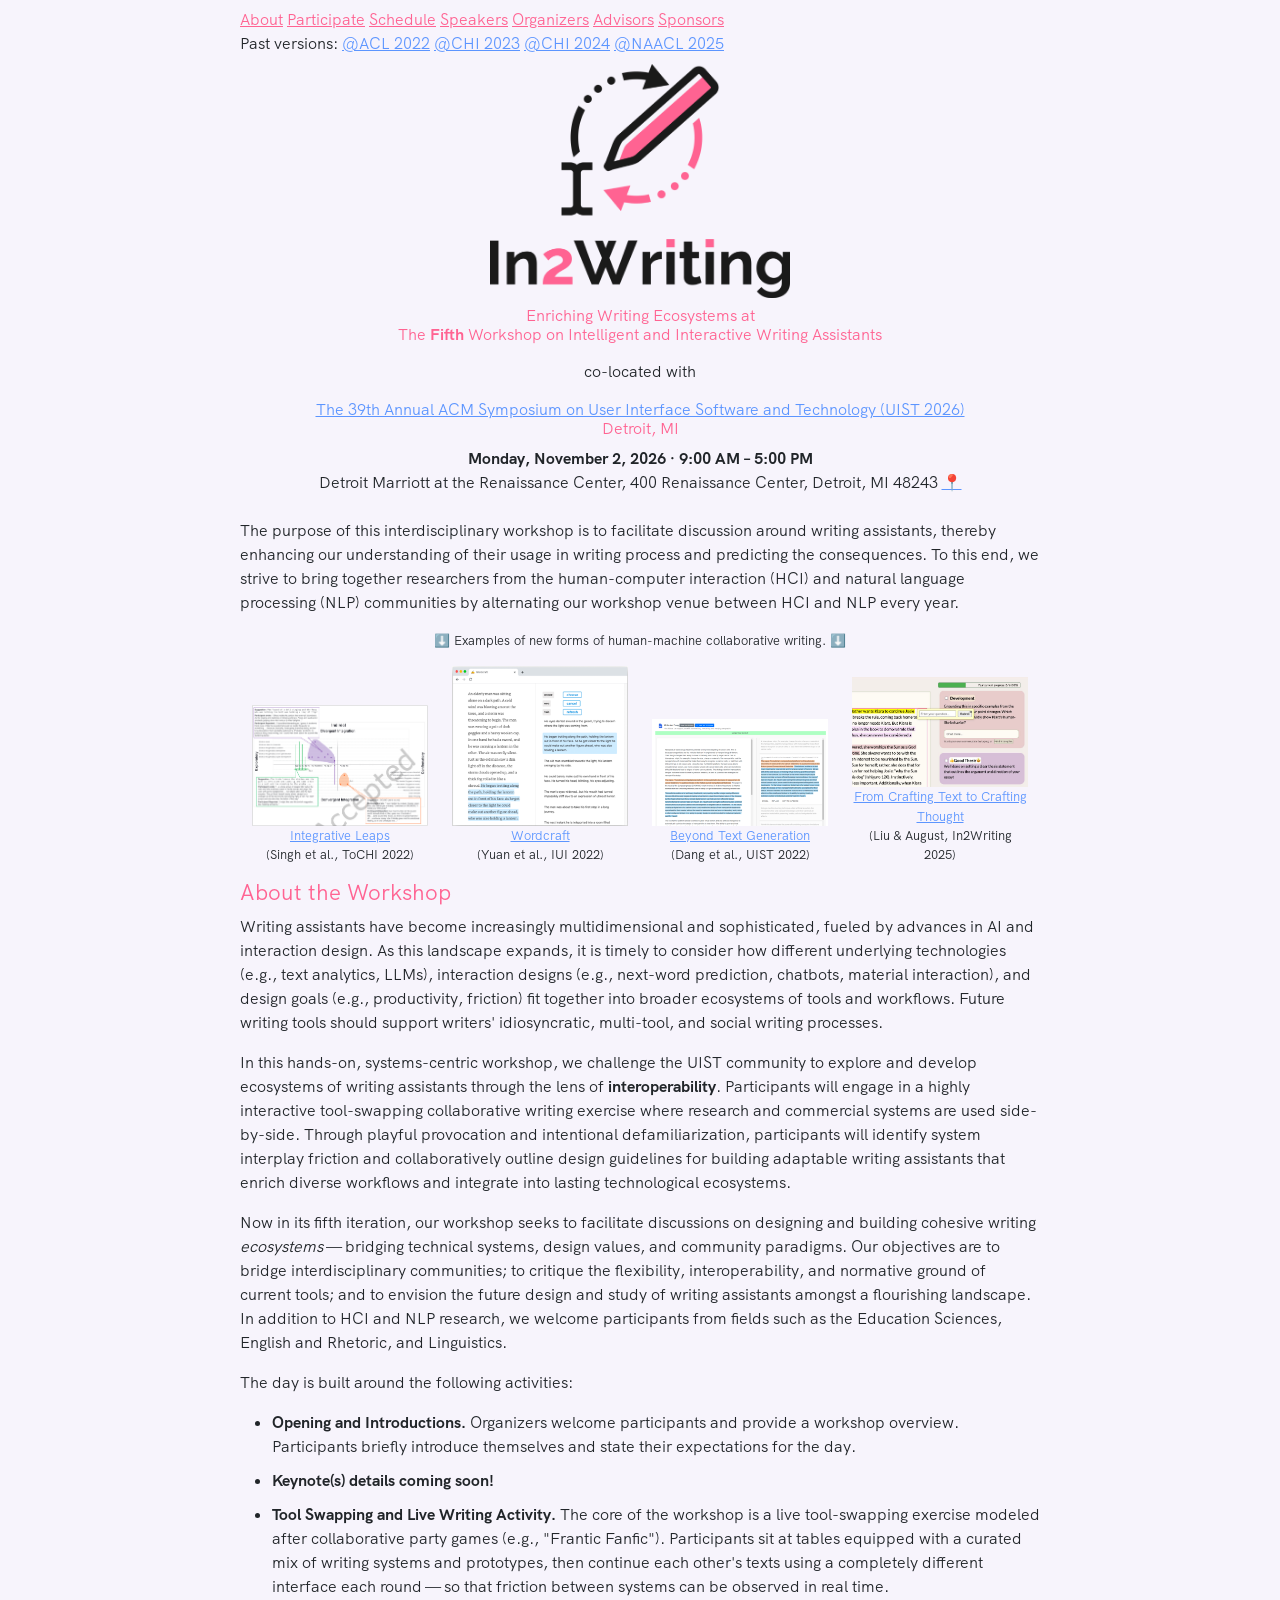
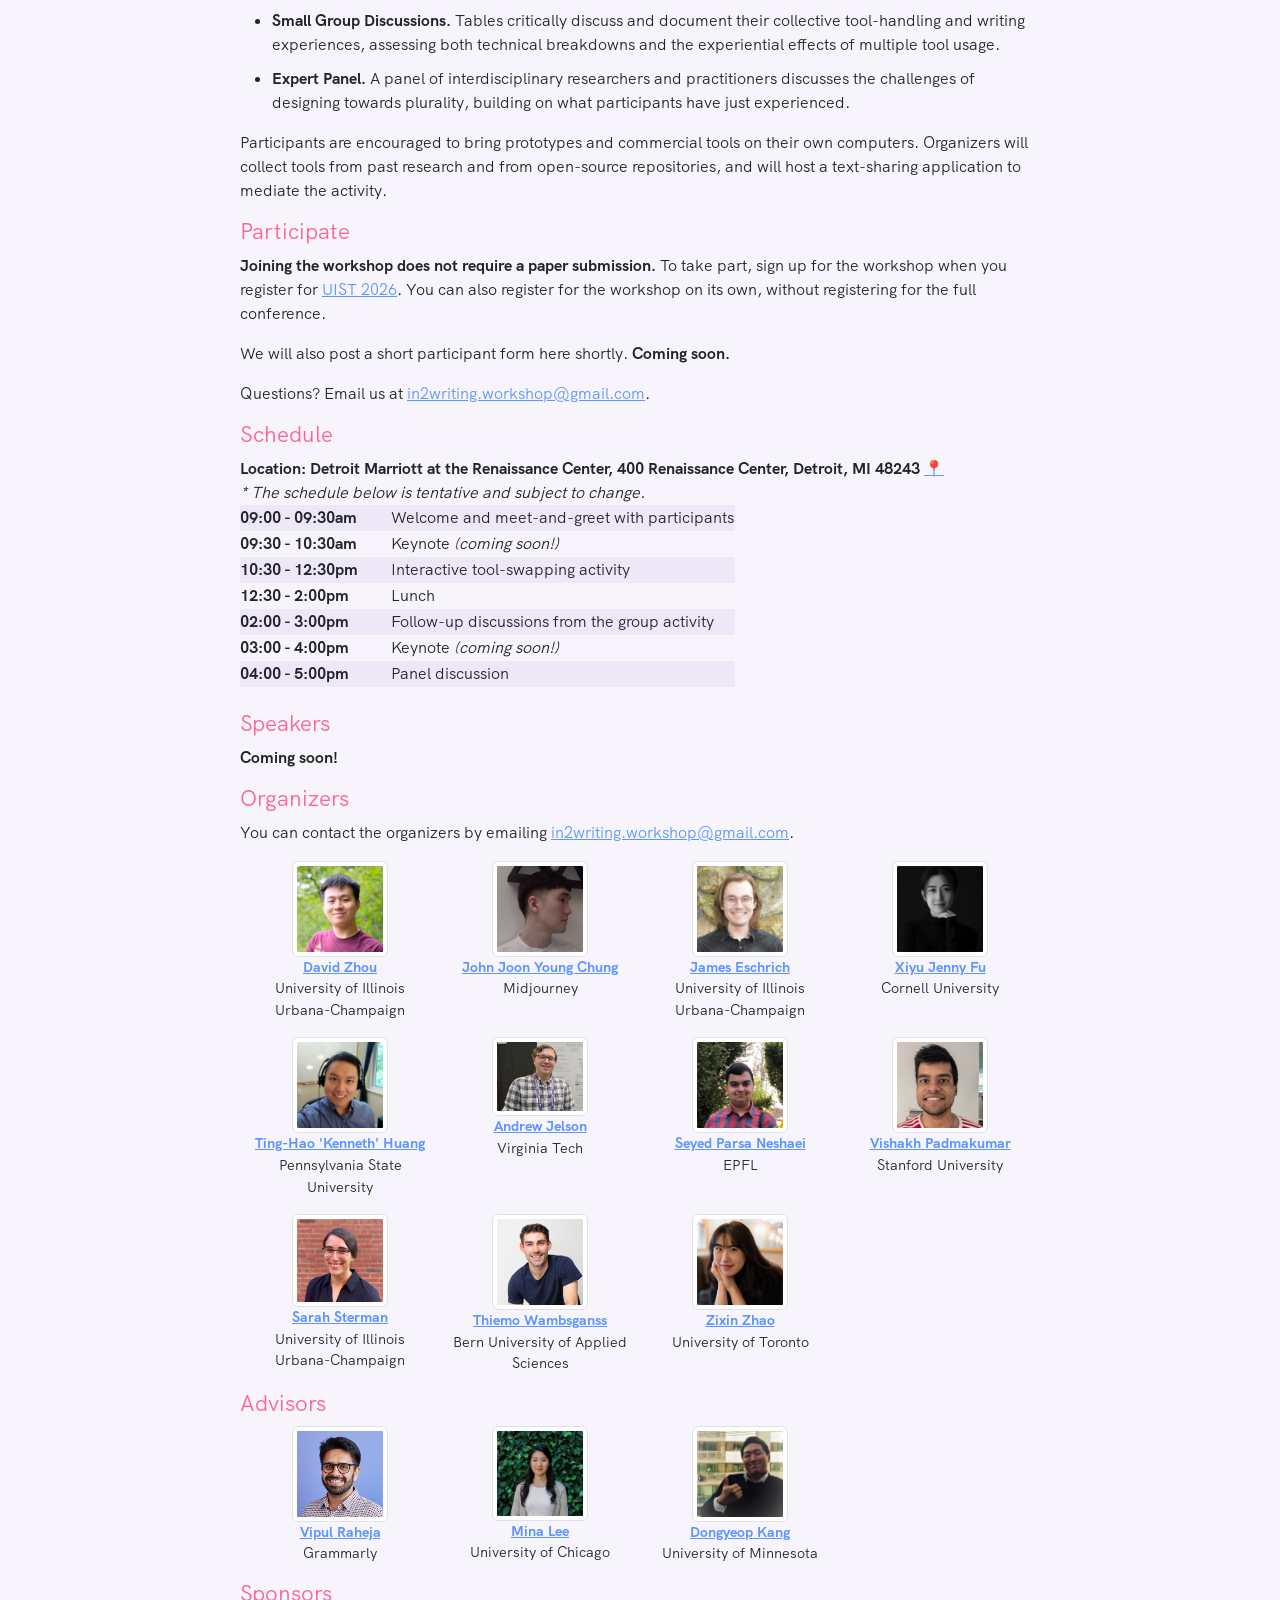
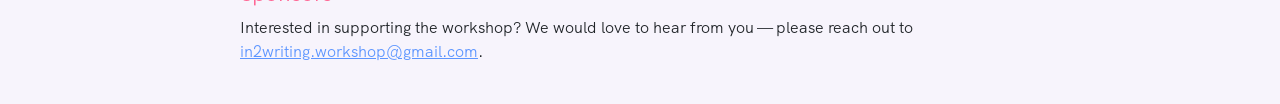
==== commit 635c5de0: "Update for UIST 2026, speakers still pending and schedule has some gaps" ====
--- a/index.html
+++ b/index.html
@@ -1,20 +1,9 @@
 <!DOCTYPE html>
 <html lang="en">
   <head>
-    <!--
-      This is the page head - it contains info the browser uses to display the page
-      You won't see what's in the head in the page
-      Scroll down to the body element for the page content
-    -->
-
     <meta charset="utf-8" />
     <meta name="viewport" content="width=device-width, initial-scale=1" />
-    <link rel="icon" href="https://glitch.com/favicon.ico" />
-
-    <!-- 
-      This is an HTML comment
-      You can write text in a comment and the content won't be visible in the page
-    -->
+    <link rel="icon" href="assets/images/In2Writing-pinkblack.png" />
 
     <title>In2Writing</title>
 
@@ -26,22 +15,22 @@
     />
 
     <!-- Meta tags for SEO and social sharing -->
-    <link rel="canonical" href="https://in2writing.glitch.me/" />
+    <link rel="canonical" href="https://in2writing.github.io/" />
     <meta
       name="description"
-      content="The Fourth Workshop on Intelligent and Interactive Writing Assistants"
+      content="Enriching Writing Ecosystems at The Fifth Workshop on Intelligent and Interactive Writing Assistants, co-located with UIST 2026 in Detroit, MI"
     />
     <meta name="robots" content="index,follow" />
     <meta property="og:title" content="in2writing" />
     <meta property="og:type" content="article" />
-    <meta property="og:url" content="hhttps://in2writing.glitch.me/" />
+    <meta property="og:url" content="https://in2writing.github.io/" />
     <meta
       property="og:description"
-      content="The Fourth Workshop on Intelligent and Interactive Writing Assistants"
+      content="Enriching Writing Ecosystems at The Fifth Workshop on Intelligent and Interactive Writing Assistants, co-located with UIST 2026 in Detroit, MI"
     />
     <meta
       property="og:image"
-      content="https://cdn.glitch.com/605e2a51-d45f-4d87-a285-9410ad350515%2Fhello-website-social.png"
+      content="https://in2writing.github.io/assets/images/In2Writing-pinkblack.png"
     />
     <meta name="twitter:card" content="summary" />
 
@@ -51,7 +40,6 @@
     <!-- Import the webpage's javascript file -->
     <script src="https://ajax.googleapis.com/ajax/libs/jquery/3.2.1/jquery.min.js"></script>
     <script src="script.js" defer></script>
-    <script src="script_papers.js" defer></script>
 
   </head>
   <body>
@@ -67,28 +55,33 @@
           />
 
           <h2 class="subtitle mt-2">
-            The <strong>Fourth</strong> Workshop on Intelligent and Interactive
+            Enriching Writing Ecosystems at
+            <br />
+            The <strong>Fifth</strong> Workshop on Intelligent and Interactive
             Writing Assistants
           </h2>
-          
-    
-<!--           <h2><b>Information Coming Soon</b> </h2>
-          <div>
-             looking for more? see our past events through the links above
-          </div> -->
-
-          <p>
-<!--          a hybrid event     -->
+
+          <p>
             <center>co-located with</center>
           </p>
 
           <h2 class="subtitle mt-2">
-            <a href="https://2025.naacl.org/">
-              The 2025 Annual Conference of the Nations of the Americas Chapter of the Association for Computational Linguistics (NAACL 2025)
+            <a href="https://uist.acm.org/2026/">
+              The 39th Annual ACM Symposium on User Interface Software and
+              Technology (UIST 2026)
             </a>
-            
-            <div> Albuquerque, NM (in-person only)</div>
+
+            <div>Detroit, MI</div>
           </h2>
+
+          <div class="text-center">
+            <b>Monday, November 2, 2026 &middot; 9:00 AM &ndash; 5:00 PM</b>
+            <div>
+              Detroit Marriott at the Renaissance Center, 400 Renaissance
+              Center, Detroit, MI 48243
+              <a href="https://maps.app.goo.gl/xvBWZLHLeFnqbnWY7" title="View on Google Maps">📍</a>
+            </div>
+          </div>
 
           <br />
 
@@ -101,8 +94,6 @@
             processing (NLP) communities by alternating our workshop venue
             between HCI and NLP every year.
           </p>
-
-
 
           <p class="caption">
             ⬇️ Examples of new forms of human-machine collaborative writing. ⬇️
@@ -149,256 +140,184 @@
               </div>
               <div class="col-md-3">
                 <img
-                  src=" assets/images/dramaton.png"
+                  src="assets/images/craftingthought.png"
                   class="header img-fluid"
                 />
                 <p>
-                  <a href="https://arxiv.org/abs/2209.14958/">Dramaton</a>
-                  <br />(Mirowski et al., arxiv 2022)
+                  <a href="https://aclanthology.org/2025.in2writing-1.5/"
+                    >From Crafting Text to Crafting Thought</a
+                  >
+                  <br />(Liu &amp; August, In2Writing 2025)
                 </p>
               </div>
             </div>
           </div>
 
-          <h2>Important Dates</h2>
+          <h2 id="About">About the Workshop</h2>
+          <p>
+            Writing assistants have become increasingly multidimensional and
+            sophisticated, fueled by advances in AI and interaction design. As
+            this landscape expands, it is timely to consider how different
+            underlying technologies (e.g., text analytics, LLMs), interaction
+            designs (e.g., next-word prediction, chatbots, material
+            interaction), and design goals (e.g., productivity, friction) fit
+            together into broader ecosystems of tools and workflows. Future
+            writing tools should support writers' idiosyncratic, multi-tool, and
+            social writing processes.
+          </p>
+          <p>
+            In this hands-on, systems-centric workshop, we challenge the UIST
+            community to explore and develop ecosystems of writing assistants
+            through the lens of <b>interoperability</b>. Participants will
+            engage in a highly interactive tool-swapping collaborative writing
+            exercise where research and commercial systems are used
+            side-by-side. Through playful provocation and intentional
+            defamiliarization, participants will identify system interplay
+            friction and collaboratively outline design guidelines for building
+            adaptable writing assistants that enrich diverse workflows and
+            integrate into lasting technological ecosystems.
+          </p>
+          <p>
+            Now in its fifth iteration, our workshop seeks to facilitate
+            discussions on designing and building cohesive writing
+            <i>ecosystems</i> &mdash; bridging technical systems, design values,
+            and community paradigms. Our objectives are to bridge
+            interdisciplinary communities; to critique the flexibility,
+            interoperability, and normative ground of current tools; and to
+            envision the future design and study of writing assistants amongst a
+            flourishing landscape. In addition to HCI and NLP research, we
+            welcome participants from fields such as the Education Sciences,
+            English and Rhetoric, and Linguistics.
+          </p>
+
+          <p>The day is built around the following activities:</p>
           <ul>
-            <li class="">
-                <s>Paper submission deadline:
-                <b
-                  >28 February, 2025 11:59PM
-                  <a href="https://time.is/Anywhere_on_Earth">AoE</a></b
-                >
-                (no extensions!)</s>
+            <li>
+              <b>Opening and Introductions.</b> Organizers welcome participants
+              and provide a workshop overview. Participants briefly introduce
+              themselves and state their expectations for the day.
             </li>
-            <li class="">
-                <s>Paper acceptance notification: <b>12 March, 2025</b></s>
+            <li><b>Keynote(s) details coming soon!</b></li>
+            <li>
+              <b>Tool Swapping and Live Writing Activity.</b> The core of the
+              workshop is a live tool-swapping exercise modeled after
+              collaborative party games (e.g., "Frantic Fanfic"). Participants
+              sit at tables equipped with a curated mix of writing systems and
+              prototypes, then continue each other's texts using a completely
+              different interface each round &mdash; so that friction between
+              systems can be observed in real time.
             </li>
-            <li>Workshop date: <b>May 4, 2025</b></li>
+            <li>
+              <b>Small Group Discussions.</b> Tables critically discuss and
+              document their collective tool-handling and writing experiences,
+              assessing both technical breakdowns and the experiential effects
+              of multiple tool usage.
+            </li>
+            <li>
+              <b>Expert Panel.</b> A panel of interdisciplinary researchers and
+              practitioners discusses the challenges of designing towards
+              plurality, building on what participants have just experienced.
+            </li>
           </ul>
-          
+          <p>
+            Participants are encouraged to bring prototypes and commercial tools
+            on their own computers. Organizers will collect tools from past
+            research and from open-source repositories, and will host a
+            text-sharing application to mediate the activity.
+          </p>
+
+          <h2 id="Participate">Participate</h2>
+          <p>
+            <b>Joining the workshop does not require a paper submission.</b> To
+            take part, sign up for the workshop when you register for
+            <a href="https://uist.acm.org/2026/">UIST 2026</a>. You can also
+            register for the workshop on its own, without registering for the
+            full conference.
+          </p>
+          <p>
+            We will also post a short participant form here shortly.
+            <b>Coming soon.</b>
+          </p>
+          <p>
+            Questions? Email us at
+            <a href="mailto:in2writing.workshop@gmail.com"
+              >in2writing.workshop@gmail.com</a
+            >.
+          </p>
+
+          <h2 id="Schedule">Schedule</h2>
+          <div>
+            <b
+              >Location: Detroit Marriott at the Renaissance Center, 400
+              Renaissance Center, Detroit, MI 48243</b
+            >
+            <a href="https://maps.app.goo.gl/xvBWZLHLeFnqbnWY7" title="View on Google Maps">📍</a>
+          </div>
+          <div><i>* The schedule below is tentative and subject to change.</i></div>
+          <table>
+            <tr>
+              <td class="time-cell">09:00 - 09:30am</td>
+              <td>Welcome and meet-and-greet with participants</td>
+            </tr>
+            <tr>
+              <td class="time-cell">09:30 - 10:30am</td>
+              <td>Keynote <i>(coming soon!)</i></td>
+            </tr>
+            <tr>
+              <td class="time-cell">10:30 - 12:30pm</td>
+              <td>Interactive tool-swapping activity</td>
+            </tr>
+            <tr>
+              <td class="time-cell">12:30 - 2:00pm</td>
+              <td>Lunch</td>
+            </tr>
+            <tr>
+              <td class="time-cell">02:00 - 3:00pm</td>
+              <td>Follow-up discussions from the group activity</td>
+            </tr>
+            <tr>
+              <td class="time-cell">03:00 - 4:00pm</td>
+              <td>Keynote <i>(coming soon!)</i></td>
+            </tr>
+            <tr>
+              <td class="time-cell">04:00 - 5:00pm</td>
+              <td>Panel discussion</td>
+            </tr>
+          </table>
+
+          <br />
+
+          <h2 id="Speakers">Speakers</h2>
+          <p><b>Coming soon!</b></p>
+
+          <h2 id="Organizers">Organizers</h2>
+          <p>
+            You can contact the organizers by emailing
+            <a href="mailto:in2writing.workshop@gmail.com"
+              >in2writing.workshop@gmail.com</a
+            >.
+          </p>
+          <div class="container">
+            <div class="row organizers"></div>
+          </div>
+
+          <h2 id="Advisors">Advisors</h2>
+          <div class="container">
+            <div class="row advisors"></div>
+          </div>
+
           <h2 id="Sponsors">Sponsors</h2>
-          <div class="row sponsors"></div>
+          <p>
+            Interested in supporting the workshop? We would love to hear from
+            you &mdash; please reach out to
+            <a href="mailto:in2writing.workshop@gmail.com"
+              >in2writing.workshop@gmail.com</a
+            >.
+          </p>
 
           <br />
-
-    
- 
-
-          <h2 id="Schedule">Schedule</h2>
-          
-
-
-          <div><b>Location: 19 - Isleta/21 - Jemez </b></div>
-          <div> <i>* Note that the poster session will be held in the same room as the talks </i></div>
-          <table>
-            <tr>
-                <td class="time-cell"> 09:00 - 09:05am </td> <td>Welcome</td>
-            </tr>
-            <tr>
-                <td class="time-cell"> 09:05 - 10:00am </td> <td>	Keynote: N. Katherine Hayles</td>
-            </tr>
-            <tr>
-                <td class="time-cell"> 10:00 - 10:20am </td> <td>Best Paper Award Talk <i>(From Crafting Text to Crafting Thought)</i></td>
-            </tr>
-            <tr>
-                <td class="time-cell"> 10:20 - 10:40am </td> <td>Diversity Award Talk <i>(ARWI: Arabic Write and Improve)</i></td>
-            </tr>
-            <tr>
-                <td class="time-cell"> 10:30 - 11:00am </td> <td>	NAACL Coffee Break</td>
-            </tr>
-            <tr>
-                <td class="time-cell"> 11:00 - 12:00pm </td> <td> 	Poster Session </td>
-            </tr>
-            <tr>
-                <td class="time-cell"> 12:00 - 12:20pm </td> <td> 	Invited Speaker: Max Kreminsky </td>
-            </tr>
-            <tr>
-                <td class="time-cell"> 12:20 - 2:00pm </td> <td>	Lunch Break </td>
-            </tr>
-            <tr>
-                <td class="time-cell"> 02:00 - 2:20pm </td> <td>	Invited Speaker: Carly Schnitzler </td>
-            </tr>
-            <tr>
-                <td class="time-cell"> 02:20 - 2:40pm </td> <td>	Invited Speaker: Wei Xu </td>
-            </tr>
-            <tr>
-                <td class="time-cell"> 02:40 -	3:40pm </td> <td> 	Panel with all invited speakers </td>
-            </tr>
-            <tr>
-                <td class="time-cell"> 03:40 - 3:50pm </td> <td>	Closing </td>
-            </tr>
-            <tr>
-                <td class="time-cell"> 03:30 - 4:00pm </td> <td>	NAACL Coffee Break </td>
-            </tr>
-            <tr>
-                <td class="time-cell"> 04:00 - 5:00pm </td> <td>	Social Hour </td>
-            </tr>
-          </table>
-          
-          </br>
-          <h2>
-            Speakers
-          </h2>
-          <ul>
-              <li><h3><b>Keynote Speaker: <a href="https://nkhayles.com/">Dr. N Katherine Hayles</a></b></h3>
-              <ul class="no-bullet">
-                <li><img class="img-thumbnail headshot"  src="assets/images/hayles.jpg">
-                <li><h3><i>Communicating with Aliens:  Large Language Model as Writer/Critic/Reader</i></h3></li>
-                <li>The arrival of Large Language Models (LLMs) has presented literary studies with unparalleled opportunities and challenges.  LLMs communicate using human languages, an event never before accomplished; nevertheless, the ways in which LLMs achieve human-equivalent texts differ profoundly from how humans understand and employ language.  Amidst the familiarity of machine-authored language lurks an alien sensibility based on mathematical abstractions, algorithmic processes, and deeply nonhuman embodiments.  To grasp the significance of this alienness-in-familiarity, it is crucially important for users to understand what might be called the world-view, or umwelt, of the machine.  Critics who argue that LLM texts have no meaning suffer from an anthropocentric bias that mistakenly insists the only meanings that count must be human-centric.  This talk argues for a more productive approach that evaluates meaning-making within the context of the machine umwelt, comparing and contrasting it with human meaning productions.</li> 
-              </ul>
-            </li>
-            <li><h3><b>Speaker: <a href="https://mkremins.github.io/">Max Kreminsky</a></b></h3>
-              <ul class="no-bullet">
-                <li><img class="img-thumbnail headshot"  src="assets/images/kreminski.jpeg">
-                <li><h3><i>Interaction Techniques for Sculpting Expressive Text</i></h3></li>
-                <li>Writing today goes hand in hand with typing. But what if writing was more like sculpting, or painting, or playing with toys? I discuss the wide range of potential writing modalities that might be enabled by natural language processing technologies – many of which allow texts to be squashed, stretched, split, merged, mutated, and warped in ways that bear little resemblance to traditional writing. New interaction techniques based on these new technological affordances, I argue, can complement more familiar processes of text production; promote the discovery of fortuitous but unlikely phrasings; and push expressive language out beyond its usual bounds. From the “new interfaces for textual expression” introduced by computational poet Allison Parrish to the playful creative writing instruments now under development in my lab, I explore a variety of strange computation-supported approaches to writerly interaction with expressive text.</li>
-              </ul>
-            </li>
-            <li><h3><b>Speaker: <a href="https://krieger.jhu.edu/writing-program/directory/carly-schnitzler/">Carly Schnitzler</a></b></h3>
-              <ul class="no-bullet">
-                <li><img class="img-thumbnail headshot"  src="assets/images/CarlySchnitzler.jpg">
-                <li><h3><i>Articulating Personal Voice with the Machine: Revision and Iteration with LLMs in Narrative Writing</i></h3></li>
-                <li>I have conducted an IRB-approved study in which students share their work from the final personal narrative assignment in my Reintroduction to Writing: Digital Doppelganger course. In this assignment, students explore a uniquely human topic of their choosing and co-compose essays with LLMs over multiple iterative drafts, along with a revision reflection written without use of AI tools. The model for this assignment is Vauhini Vara’s essay “Ghosts.” Through the writing process, we examine how authorial power shifts with technology use, the utility and limitations of these tools, and the myriad ethical questions that arise with the use of AI in writing. This paper synthesizes findings from student reflections using a grounded theory methodology and advocates, as others have, that iteration and revision are central to students’ understandings of their own personal voices in writing. I argue LLMs can provide an opportunity to expand these writing processes and, when critically introduced and interrogated, can successfully intervene in a student-writer’s process of understanding their own personal voice.</li>
-              </ul>
-            </li>
-            <li><h3><b>Speaker: <a href="https://cocoxu.github.io/">Wei Xu</a></b></h3>
-              <ul class="no-bullet">
-                <li><img class="img-thumbnail headshot"  src="assets/images/wei_xu.png">
-                <li><h3><i>AI for All - Advancing Text Simplification and Reducing Cultural Bias in LLMs</i></h3></li>
-                <li>The rapid growth of AI has increased information access, but linguistic complexity remains a barrier for many. This talk will focus on recent advances in Text Simplification, which aims to make written content more accessible while preserving its original meaning. Simplification can play a key role in broadening access to knowledge and countering misinformation, particularly for children and non-native speakers. I will present LENS :mag_right:, a learnable metric that improves large language models (LLMs) at the decoding time, and Thresh :ear_of_rice:, an interactive tool that helps humans evaluate LLM-generated text and trace errors back to the source. We also study cultural bias in LLMs, introducing CAMel :dromedary_camel: benchmark to assess Western favoritism in LLMs across multiple tasks and languages. Findings suggest a need for greater attention to implicit biases.</li>
-              </ul>
-            </li>
-
-          </ul>
-
-          <h2 id="Papers">Accepted Papers</h2>
-            <p class="regPapers"></p>
-
-          
-          <h2 id="Organizers">Organizers</h2>
-              <p>
-                You can contact the organizers by emailing
-                <a href="mailto:in2writing.workshop@gmail.com"
-                  >in2writing.workshop@gmail.com</a
-                >.
-              </p>
-              <div class="container">
-                <div class="row organizers"></div>
-              </div>
-                    <h2 id="Advisors">Advisors</h2>
-              <div class="container">
-                <div class="row advisors"></div>
-              </div>
-          
-          
-          
-      <h2 id="Call for Participation">Call for Participation</h2>
-          <div class="greyed-out">
-                <p>
-                   <h3>
-                      CFP: 4th Workshop on Intelligent and Interactive Writing Assistants (In2Writing, @NAACL’25)
-                    </h3>
-                </p>
-
-              <p><i>How can we develop technology that appropriately supports diverse writing tasks? </i> </p>
-
-              <p>
-              Writing is a critical skill in daily life and professional environments. It provides means for communicating with family, friends, and colleagues, sharing information, as well as enhancing learning and emotional well-being. However, writing can be a challenging endeavor. From language learners to journalists, almost everyone struggles in some way with the translation of amorphous ideas in our mind into coherent words on the page. For instance, writers may struggle to find appropriate phrasing, set the right tone, organize their thoughts logically, and, in general, find ways to convey their thoughts clearly in order to be properly understood.
-              </p>
-              <p>
-              Recently there has been a proliferation of computational writing assistance. Whether it be from general-purpose language models or more specifically designed tools, many people are now using writing assistants on a daily basis. There is evidence that these can improve writing skills, though the long-term impacts are yet to be determined. In addition to the development of new tools, there are important questions about the impact of these tools on individuals, communities, and language as a whole.
-              </p>
-
-              <p>
-              <i><b> Interdisciplinary perspectives:</b></i>  Answering this question touches both on the development of natural language generation 
-              technologies, as well as how those technologies are integrated into workflows and interfaces. 
-              Our workshop, now in its fourth iteration, is held alternatively at NLP and HCI venues to encourage interdisciplinary approaches. In addition to NLP and HCI research, we welcome research from fields such as the Education Sciences, English and Rhetoric, Psychology, Economics, and Linguistics.
-
-              </p>
-
-              <p>
-                In our fourth workshop, we aim to facilitate research on the following questions:
-              </p>
-              <ul>
-                <li>
-                How can we evaluate and compare writing assistants in interactive settings?
-                </li>
-                <li>
-                How can writing assistants support learning processes and learning outcomes of students?
-                </li>
-                <li>
-                How can writing assistants identify relevant axes of variation in order to suggest the most useful alternatives?
-                </li>
-                <li>
-                How do we alter existing fine-tuning and alignment methods of LLMs to suit the needs of writers with varying expertise and backgrounds?
-                </li>
-                <li>
-                With the proliferation of synthetic data methods for training LLMs, how do we combat issues of homogenization that could significantly impact assistant performance?
-                </li>
-                <li>
-                How can writing assistants become personalized, and which models of personalization work best for which writing tasks?
-                </li>
-                <li>
-                How can we develop writing assistants for underrepresented languages, types of writers, and writing tasks?
-                </li>
-                <li>
-                How can we make writing assistants more accessible and inclusive?
-                </li>
-              </ul>
-
-              <p>
-              Echoing the theme of NAACL 2025, how would writing assistance technologies be created to support writing in a large tail of under-represented languages, varieties, and cultures?
-              </p>
-
-              <h3>Diversity Award: </h3> 
-              <p>
-                Writing tools touch on diverse topics, communities, and challenges. We are especially interested in submissions that come from, study, support, or otherwise engage with underrepresented communities, cultures, and/or languages. This year, we will be awarding one paper with a Diversity Award. The recipient will get a special speaking slot in the workshop as well as a small trophy.
-              </p>
-          </div>
-
-
-
-          <h2 id="Submit">Submit</h2>
-            <div class="greyed-out">
-
-            <p>
-                    <s><b><a href="https://openreview.net/group?id=aclweb.org/NAACL/2025/Workshop/In2Writing">Submit your paper on OpenReview </a> by 28 February, 2025 11:59PM
-                          <a href="https://time.is/Anywhere_on_Earth">AoE</a></b
-                        >
-                        (no extensions!)</s>
-                  </p>
-                  <p> 
-                    We invite regular short (4-page) and long (8-page) paper submissions and system demos (4-page). Specifically, we allow three types of submissions:
-                    <ul>
-                      <li>
-                        Standard workshop papers (short or long): Submissions describing substantially original research not previously published in other venues.
-                      </li>
-                      <li>
-                        Cross-submissions: Papers on relevant topics that have previously been accepted for publication in NAACL Findings or another venue.
-                      </li>
-                      <li>
-                        Demonstration (short): Demonstrations of all forms. Can be research and academic demos, but also those of products, interesting and creative projects, and so forth. 
-                      </li>
-                    </ul>
-                </p>
-                <p>
-                The review process will be double-blind, and so submissions must not identify authors or their affiliations. Paper submissions must use the official ACL style templates, which are available as an Overleaf template and also a downloadable directly (Latex and Word). We strongly encourage participants to use the Latex template. All submissions must be in PDF format and must conform to the official style guidelines, which are contained in these template files. We allow authors to choose between an archival and non-archival submission as indicated on OpenReview. 
-                </p>
-                <p>
-                Papers that are too long or not related to the workshop topic will be desk rejected. 
-                </p>
-
-        <!--             We ask authors to follow the <a href="https://chi2024.acm.org/submission-guides/chi-publication-formats/">CHI Publication Format</a> (either <a href="https://www.acm.org/publications/proceedings-template">Latex or Word templates</a>). 1- or 2- column formats are both acceptable. The submission can be up to 1,500 words, excluding references and an appendix. The appendix can be up to four pages, but please do not expect reviewers to read it.  -->
-                  <p>
-                    Submissions must be <b>anonymized</b> for review.     
-                  </p>
-            </div>
-
-          
-          
-          
         </div>
-      </div> 
+      </div>
     </div>
   </body>
 </html>
--- a/style.css
+++ b/style.css
@@ -16,7 +16,7 @@
 
 /* Our default values set as CSS variables */
 :root {
-  --color-bg: #FBFAEE; /*#FBF3EE;*/
+  --color-bg: #F7F4FC; /* very light violet; was #FBFAEE cream */
   --color-text-main: #000000;
   --color-primary: #FF6392;  
   --color-secondary: #FFE45E;  
@@ -103,6 +103,14 @@
   margin-top: 0;
 }
 
+/* On narrow screens the nav wraps to several lines and, while fixed, would
+   overlap the logo. Let it scroll with the page instead. */
+@media (max-width: 767px) {
+  .jumpto {
+    position: static;
+  }
+}
+
 /* Subheading */
 h2 {
   color: var(--color-primary);
@@ -225,5 +233,5 @@
 }
 
 tr:nth-child(odd) {
-  background-color: #f2f2f2;
+  background-color: #EDE7F8;
 }
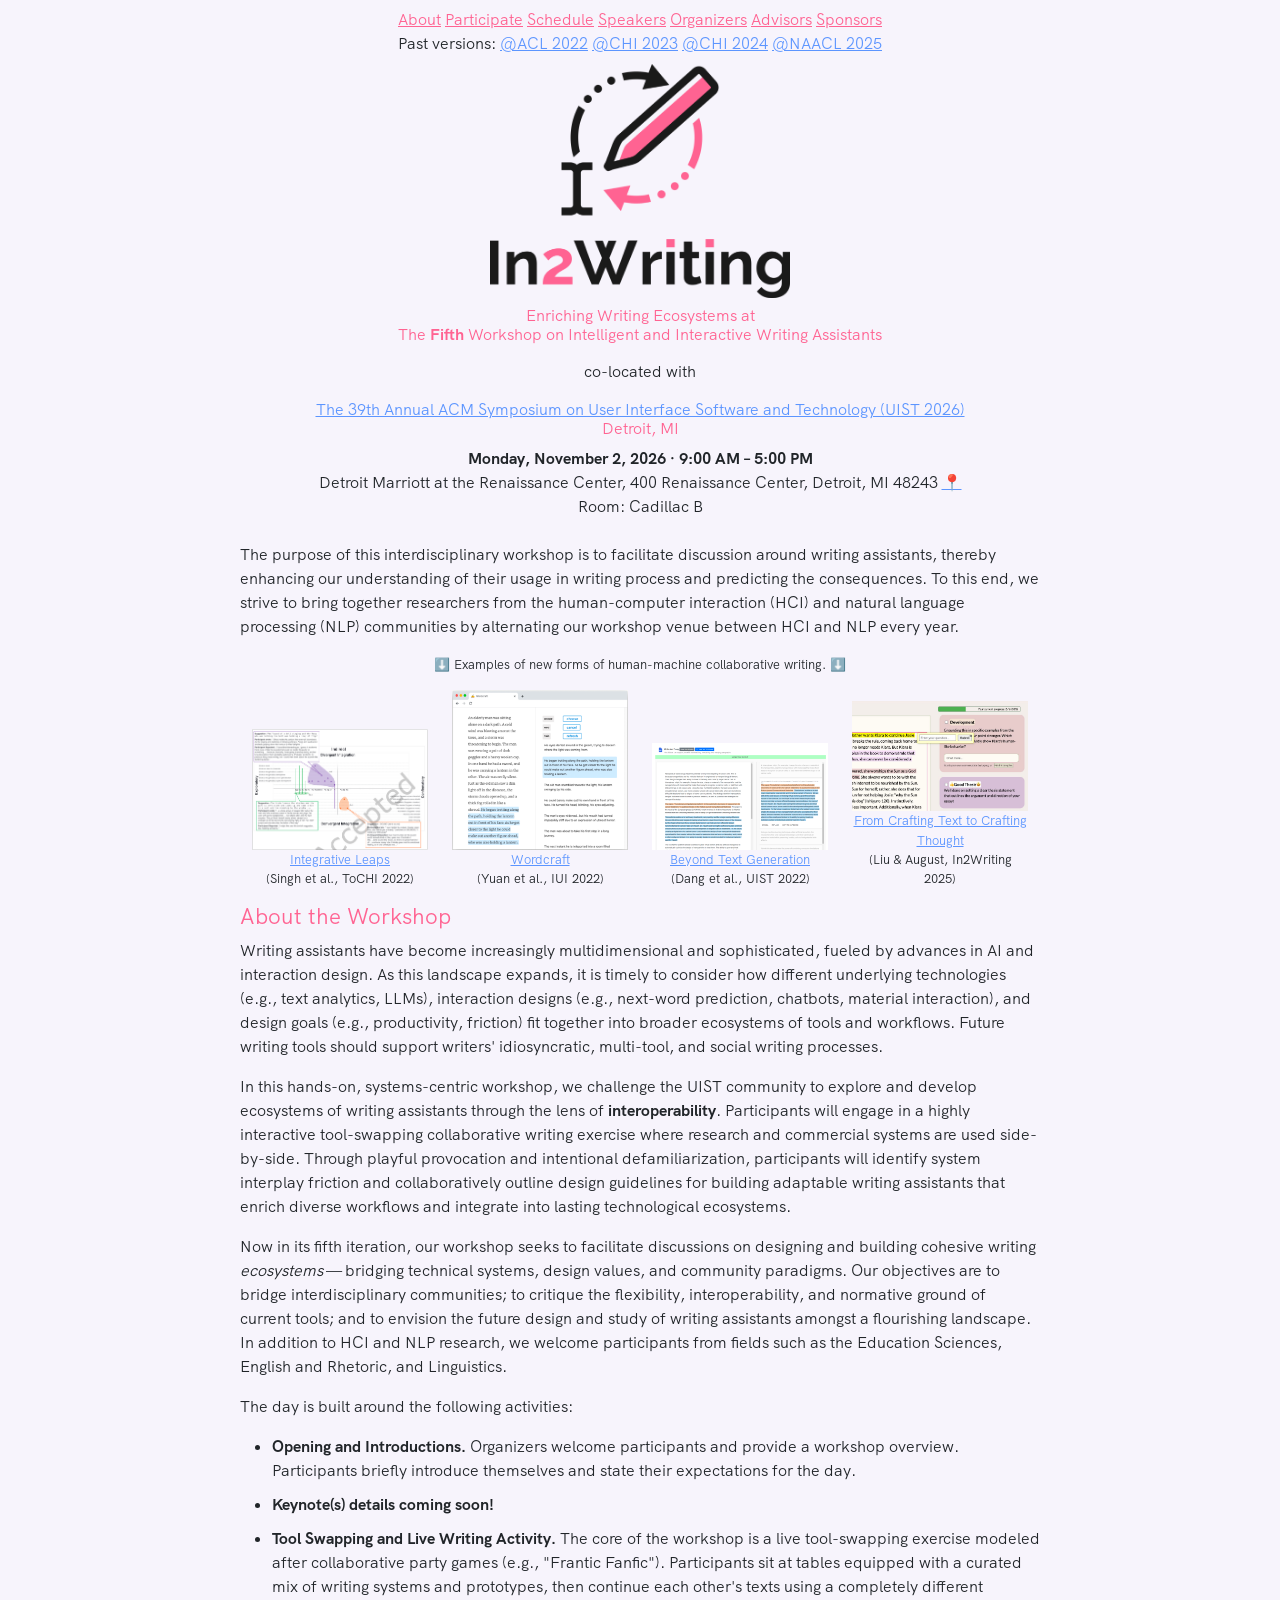
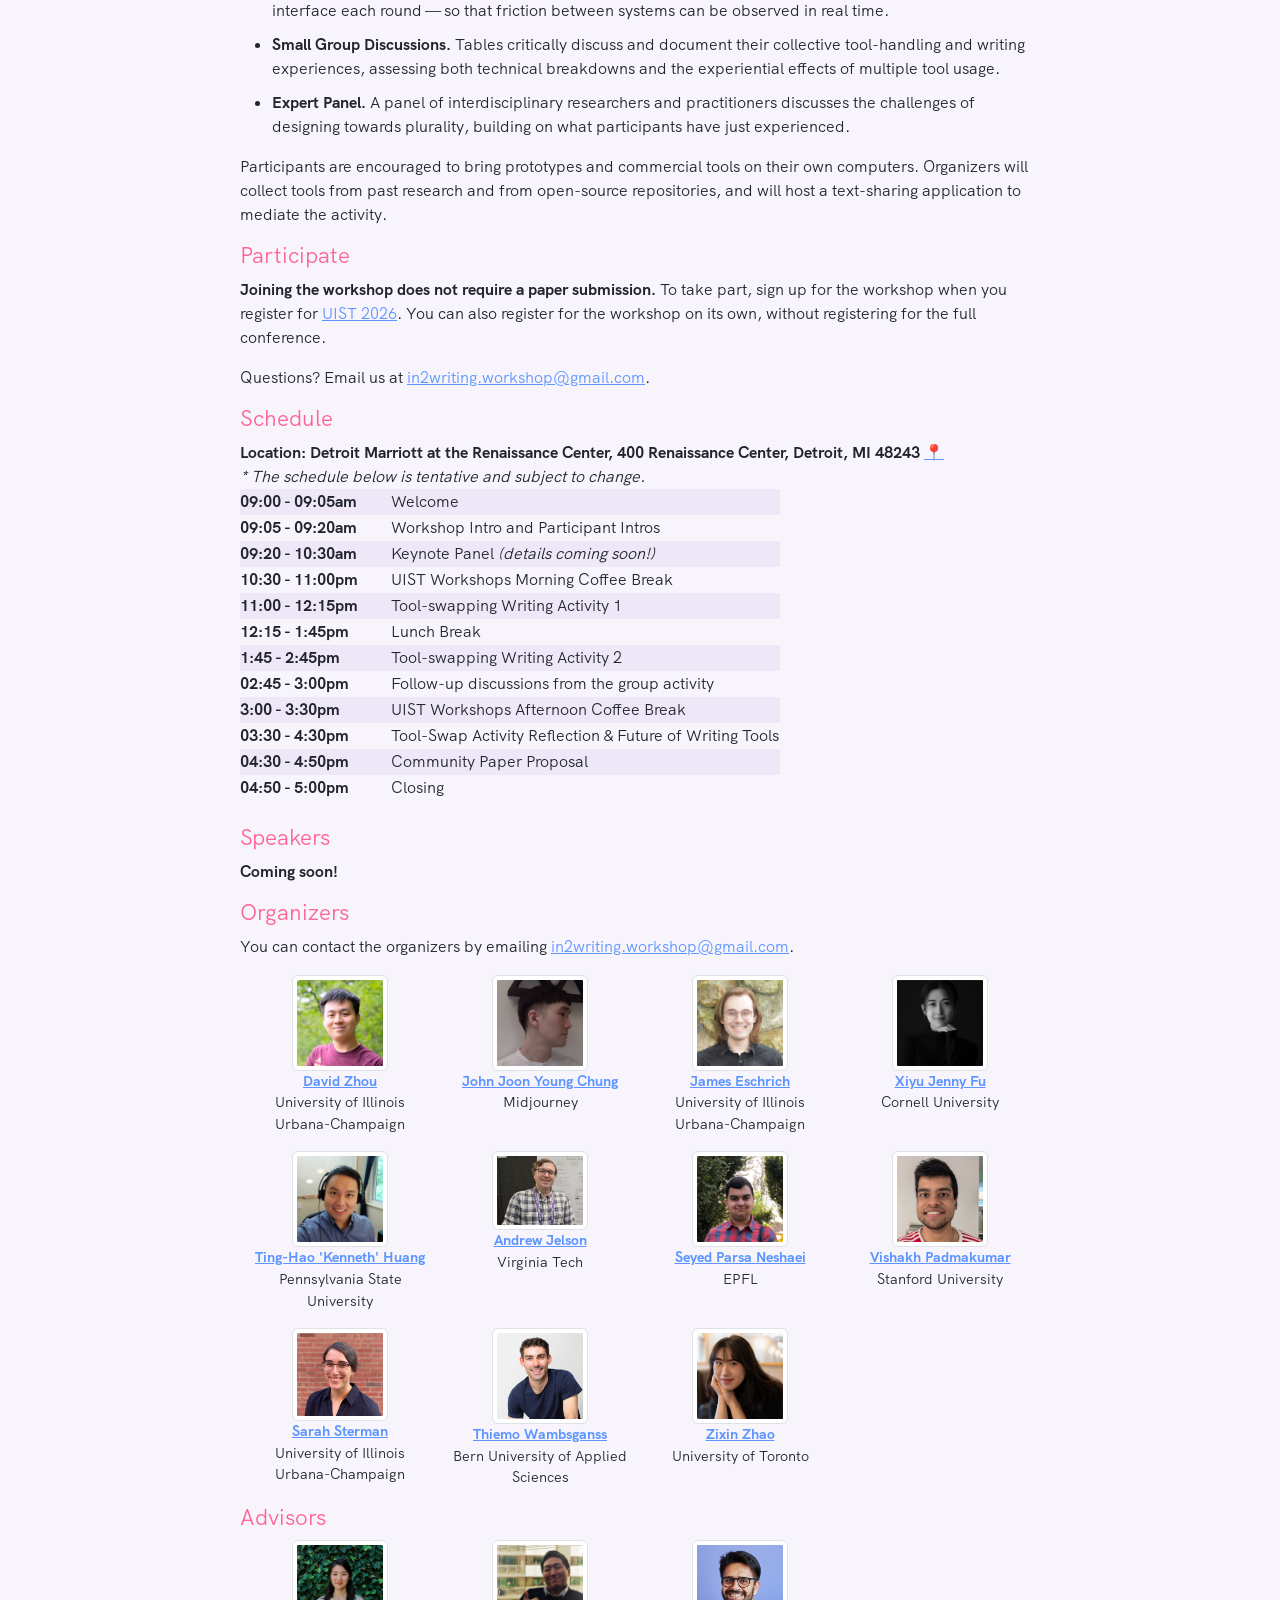
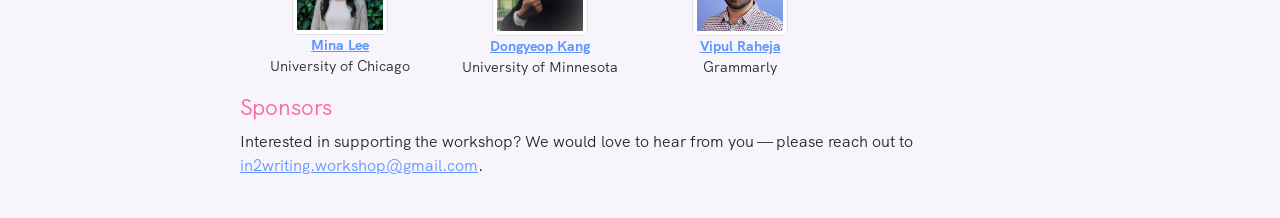
==== commit d8af5215: "add room location, update schedule" ====
--- a/index.html
+++ b/index.html
@@ -81,6 +81,7 @@
               Center, Detroit, MI 48243
               <a href="https://maps.app.goo.gl/xvBWZLHLeFnqbnWY7" title="View on Google Maps">📍</a>
             </div>
+            Room: Cadillac B
           </div>
 
           <br />
@@ -235,10 +236,6 @@
             full conference.
           </p>
           <p>
-            We will also post a short participant form here shortly.
-            <b>Coming soon.</b>
-          </p>
-          <p>
             Questions? Email us at
             <a href="mailto:in2writing.workshop@gmail.com"
               >in2writing.workshop@gmail.com</a
@@ -256,32 +253,52 @@
           <div><i>* The schedule below is tentative and subject to change.</i></div>
           <table>
             <tr>
-              <td class="time-cell">09:00 - 09:30am</td>
-              <td>Welcome and meet-and-greet with participants</td>
-            </tr>
-            <tr>
-              <td class="time-cell">09:30 - 10:30am</td>
-              <td>Keynote <i>(coming soon!)</i></td>
-            </tr>
-            <tr>
-              <td class="time-cell">10:30 - 12:30pm</td>
-              <td>Interactive tool-swapping activity</td>
-            </tr>
-            <tr>
-              <td class="time-cell">12:30 - 2:00pm</td>
-              <td>Lunch</td>
-            </tr>
-            <tr>
-              <td class="time-cell">02:00 - 3:00pm</td>
+              <td class="time-cell">09:00 - 09:05am</td>
+              <td>Welcome</td>
+            </tr>
+            <tr>
+              <td class="time-cell">09:05 - 09:20am</td>
+              <td>Workshop Intro and Participant Intros</td>
+            </tr>
+            <tr>
+              <td class="time-cell">09:20 - 10:30am</td>
+              <td>Keynote Panel <i>(details coming soon!)</i></td>
+            </tr>
+            <tr>
+              <td class="time-cell">10:30 - 11:00pm</td>
+              <td>UIST Workshops Morning Coffee Break</td>
+            </tr>
+            <tr>
+              <td class="time-cell">11:00 - 12:15pm</td>
+              <td>Tool-swapping Writing Activity 1</td>
+            </tr>
+            <tr>
+              <td class="time-cell">12:15 - 1:45pm</td>
+              <td>Lunch Break</td>
+            </tr>
+            <tr>
+              <td class="time-cell">1:45 - 2:45pm</td>
+              <td>Tool-swapping Writing Activity 2</td>
+            </tr>
+            <tr>
+              <td class="time-cell">02:45 - 3:00pm</td>
               <td>Follow-up discussions from the group activity</td>
             </tr>
             <tr>
-              <td class="time-cell">03:00 - 4:00pm</td>
-              <td>Keynote <i>(coming soon!)</i></td>
-            </tr>
-            <tr>
-              <td class="time-cell">04:00 - 5:00pm</td>
-              <td>Panel discussion</td>
+              <td class="time-cell">3:00 - 3:30pm</td>
+              <td>UIST Workshops Afternoon Coffee Break</td>
+            </tr>
+            <tr>
+              <td class="time-cell">03:30 - 4:30pm</td>
+              <td>Tool-Swap Activity Reflection & Future of Writing Tools</td>
+            </tr>
+            <tr>
+              <td class="time-cell">04:30 - 4:50pm</td>
+              <td>Community Paper Proposal</td>
+            </tr>
+            <tr>
+              <td class="time-cell">04:50 - 5:00pm</td>
+              <td>Closing</td>
             </tr>
           </table>
 
--- a/style.css
+++ b/style.css
@@ -101,6 +101,7 @@
   margin: 1rem auto 0;
   background-color: var(--color-bg);
   margin-top: 0;
+  text-align: center;
 }
 
 /* On narrow screens the nav wraps to several lines and, while fixed, would
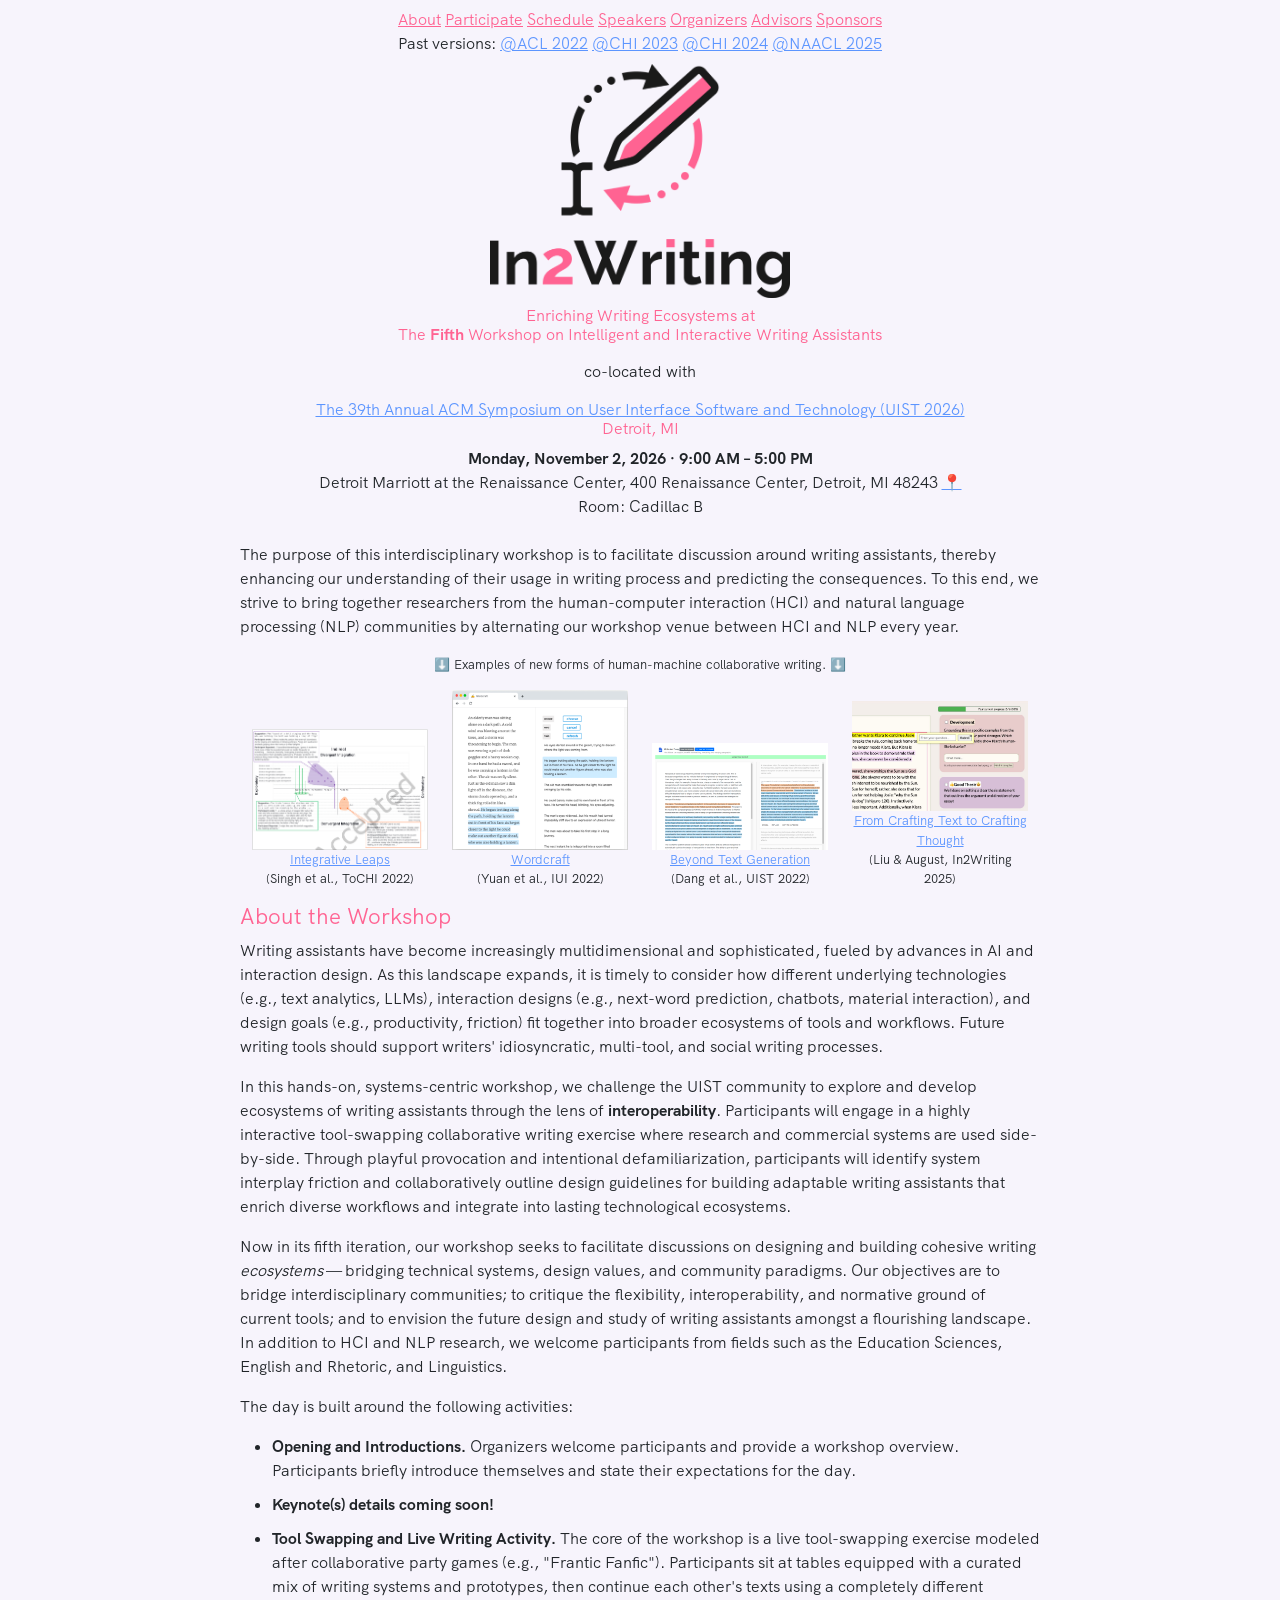
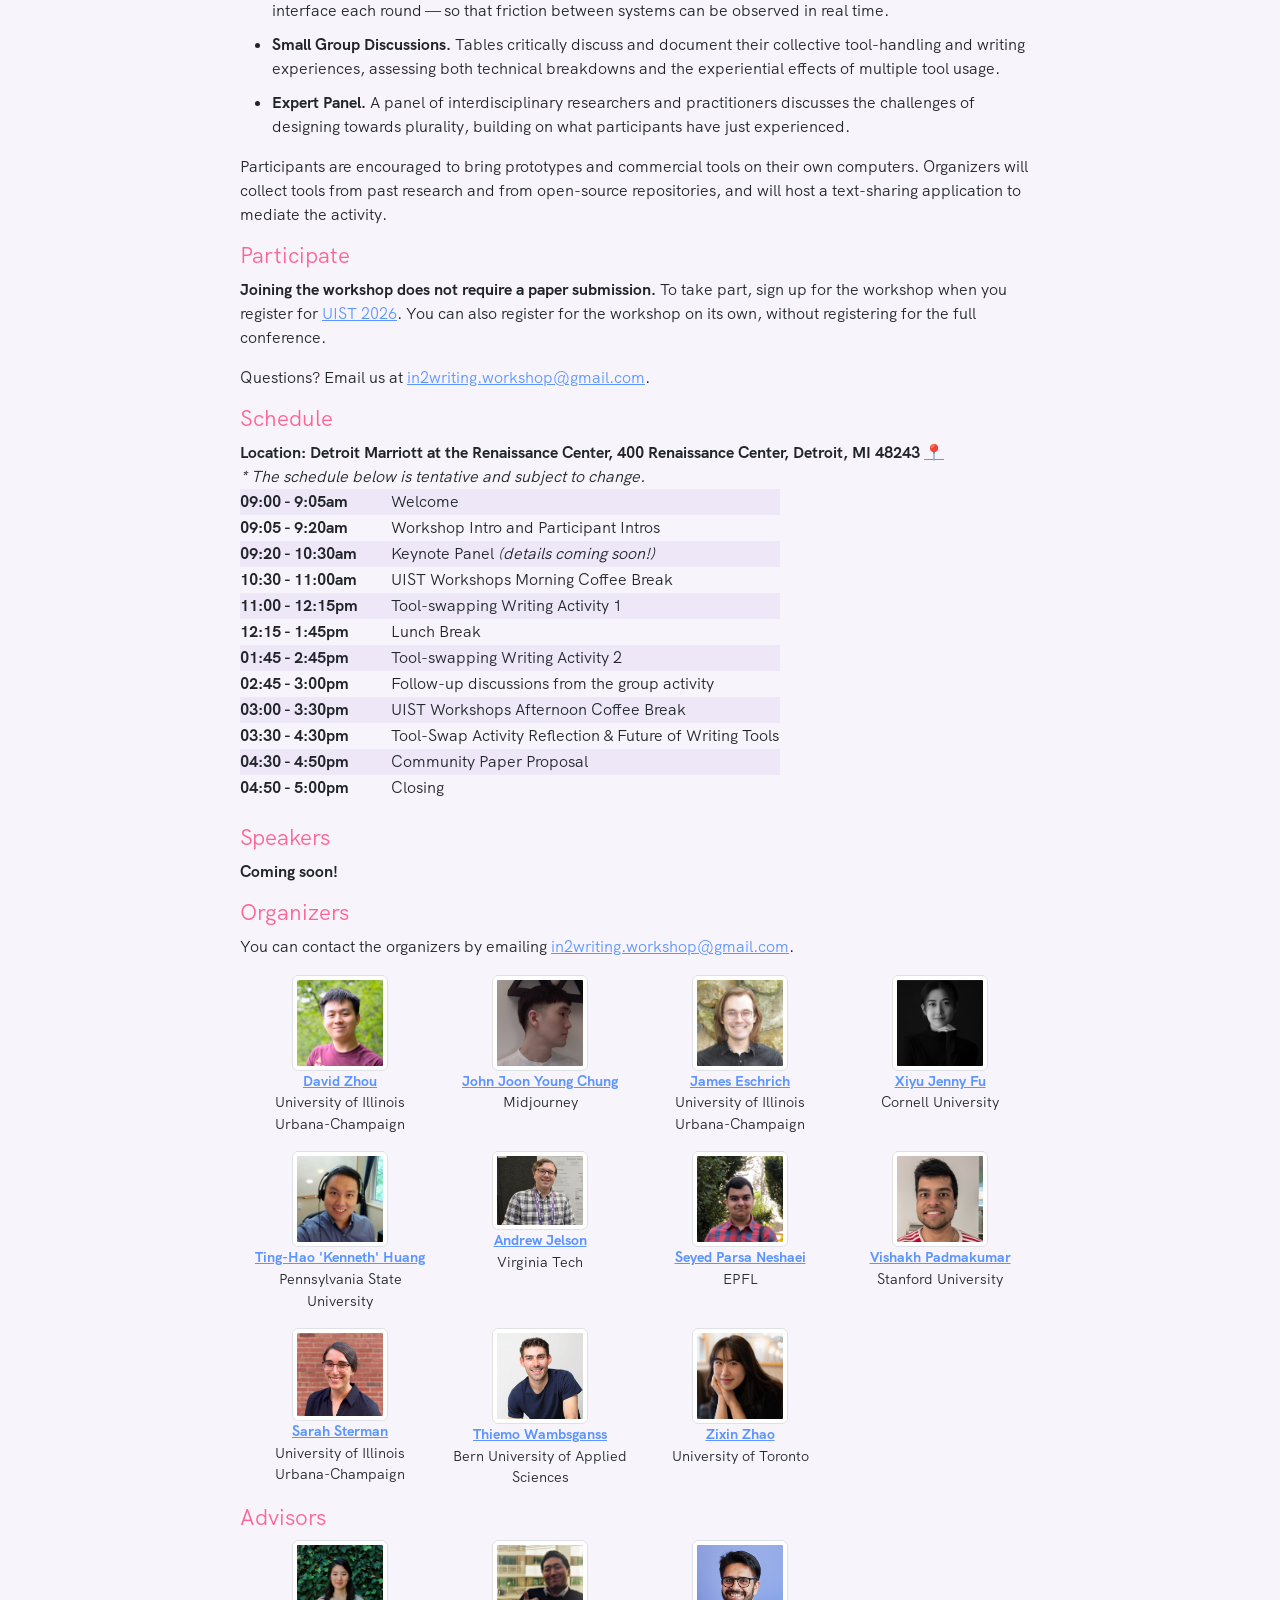
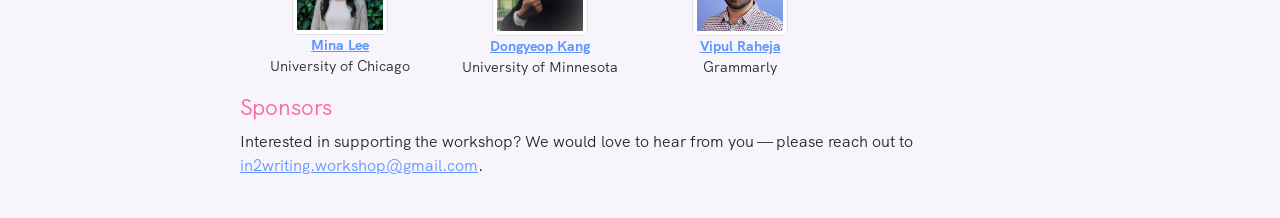
==== commit f9e6103a: "tidy up schedule" ====
--- a/index.html
+++ b/index.html
@@ -253,11 +253,11 @@
           <div><i>* The schedule below is tentative and subject to change.</i></div>
           <table>
             <tr>
-              <td class="time-cell">09:00 - 09:05am</td>
+              <td class="time-cell">09:00 - 9:05am</td>
               <td>Welcome</td>
             </tr>
             <tr>
-              <td class="time-cell">09:05 - 09:20am</td>
+              <td class="time-cell">09:05 - 9:20am</td>
               <td>Workshop Intro and Participant Intros</td>
             </tr>
             <tr>
@@ -265,7 +265,7 @@
               <td>Keynote Panel <i>(details coming soon!)</i></td>
             </tr>
             <tr>
-              <td class="time-cell">10:30 - 11:00pm</td>
+              <td class="time-cell">10:30 - 11:00am</td>
               <td>UIST Workshops Morning Coffee Break</td>
             </tr>
             <tr>
@@ -277,7 +277,7 @@
               <td>Lunch Break</td>
             </tr>
             <tr>
-              <td class="time-cell">1:45 - 2:45pm</td>
+              <td class="time-cell">01:45 - 2:45pm</td>
               <td>Tool-swapping Writing Activity 2</td>
             </tr>
             <tr>
@@ -285,7 +285,7 @@
               <td>Follow-up discussions from the group activity</td>
             </tr>
             <tr>
-              <td class="time-cell">3:00 - 3:30pm</td>
+              <td class="time-cell">03:00 - 3:30pm</td>
               <td>UIST Workshops Afternoon Coffee Break</td>
             </tr>
             <tr>
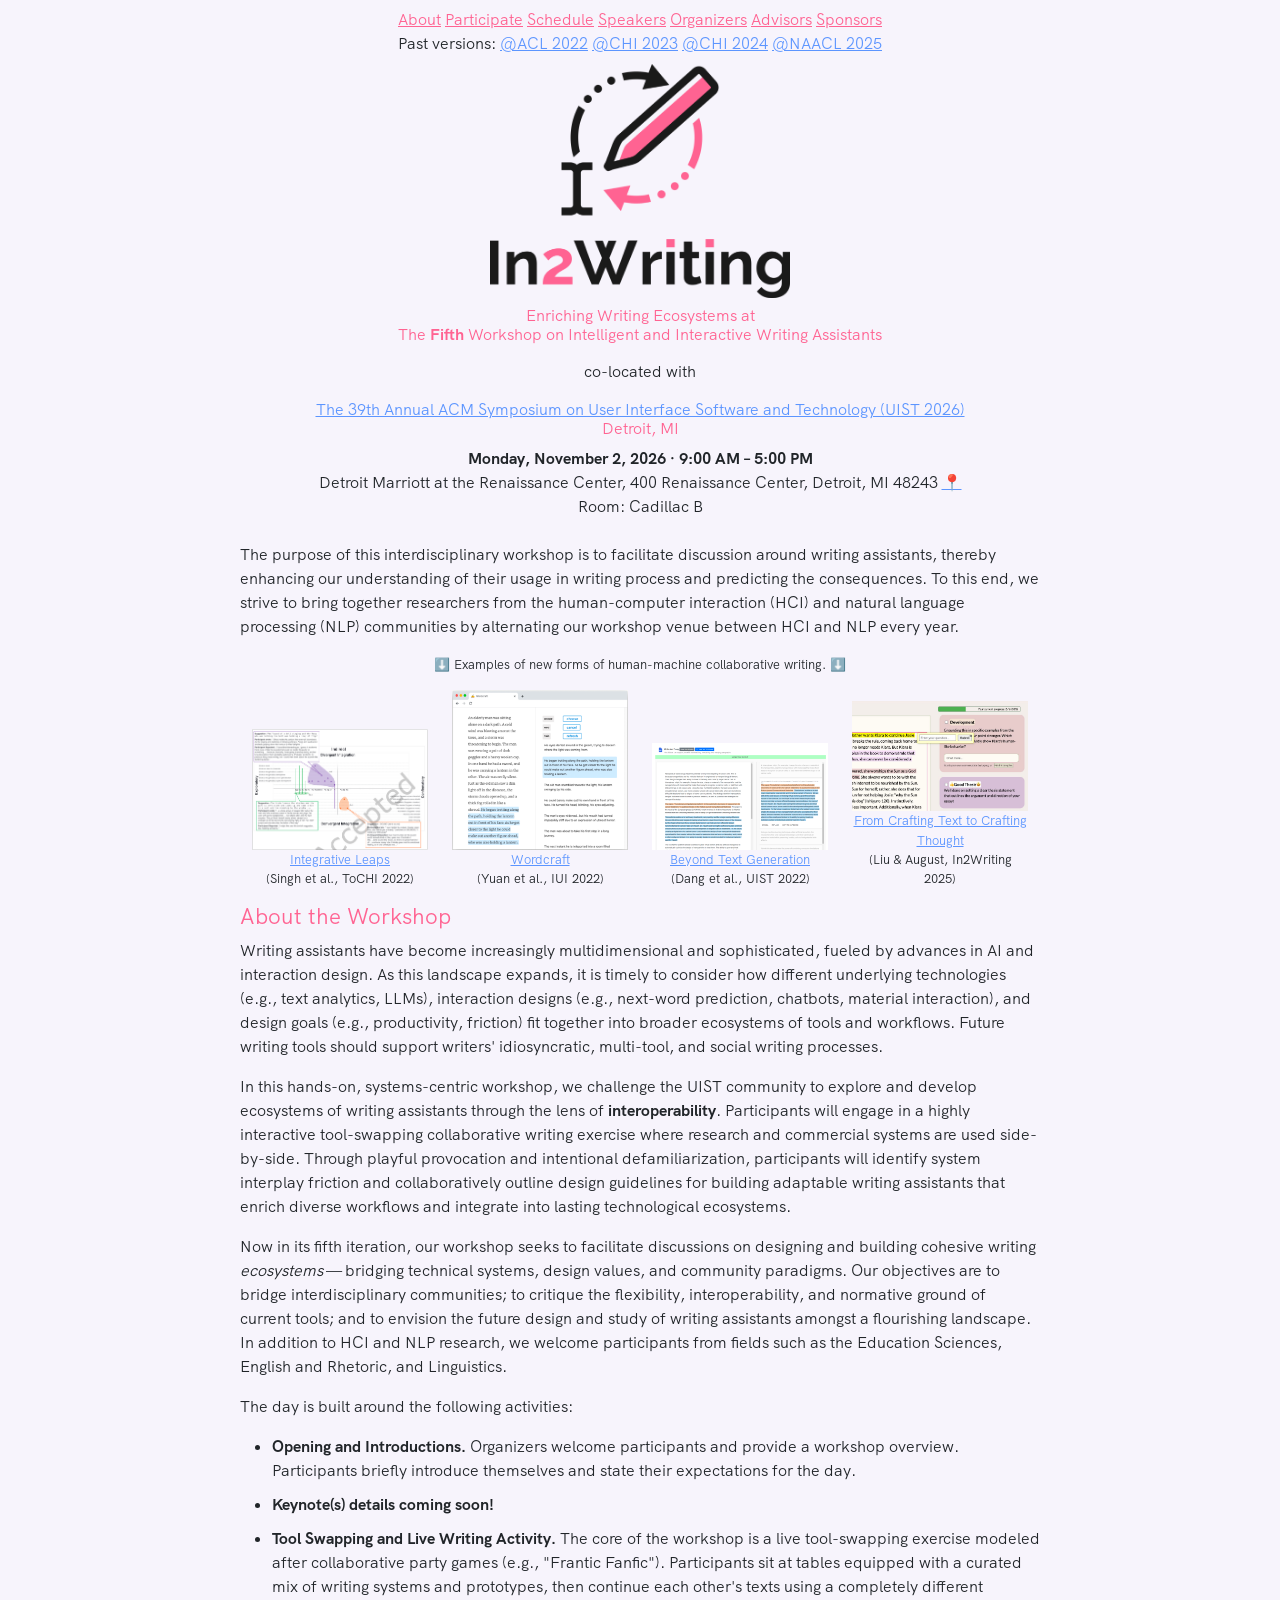
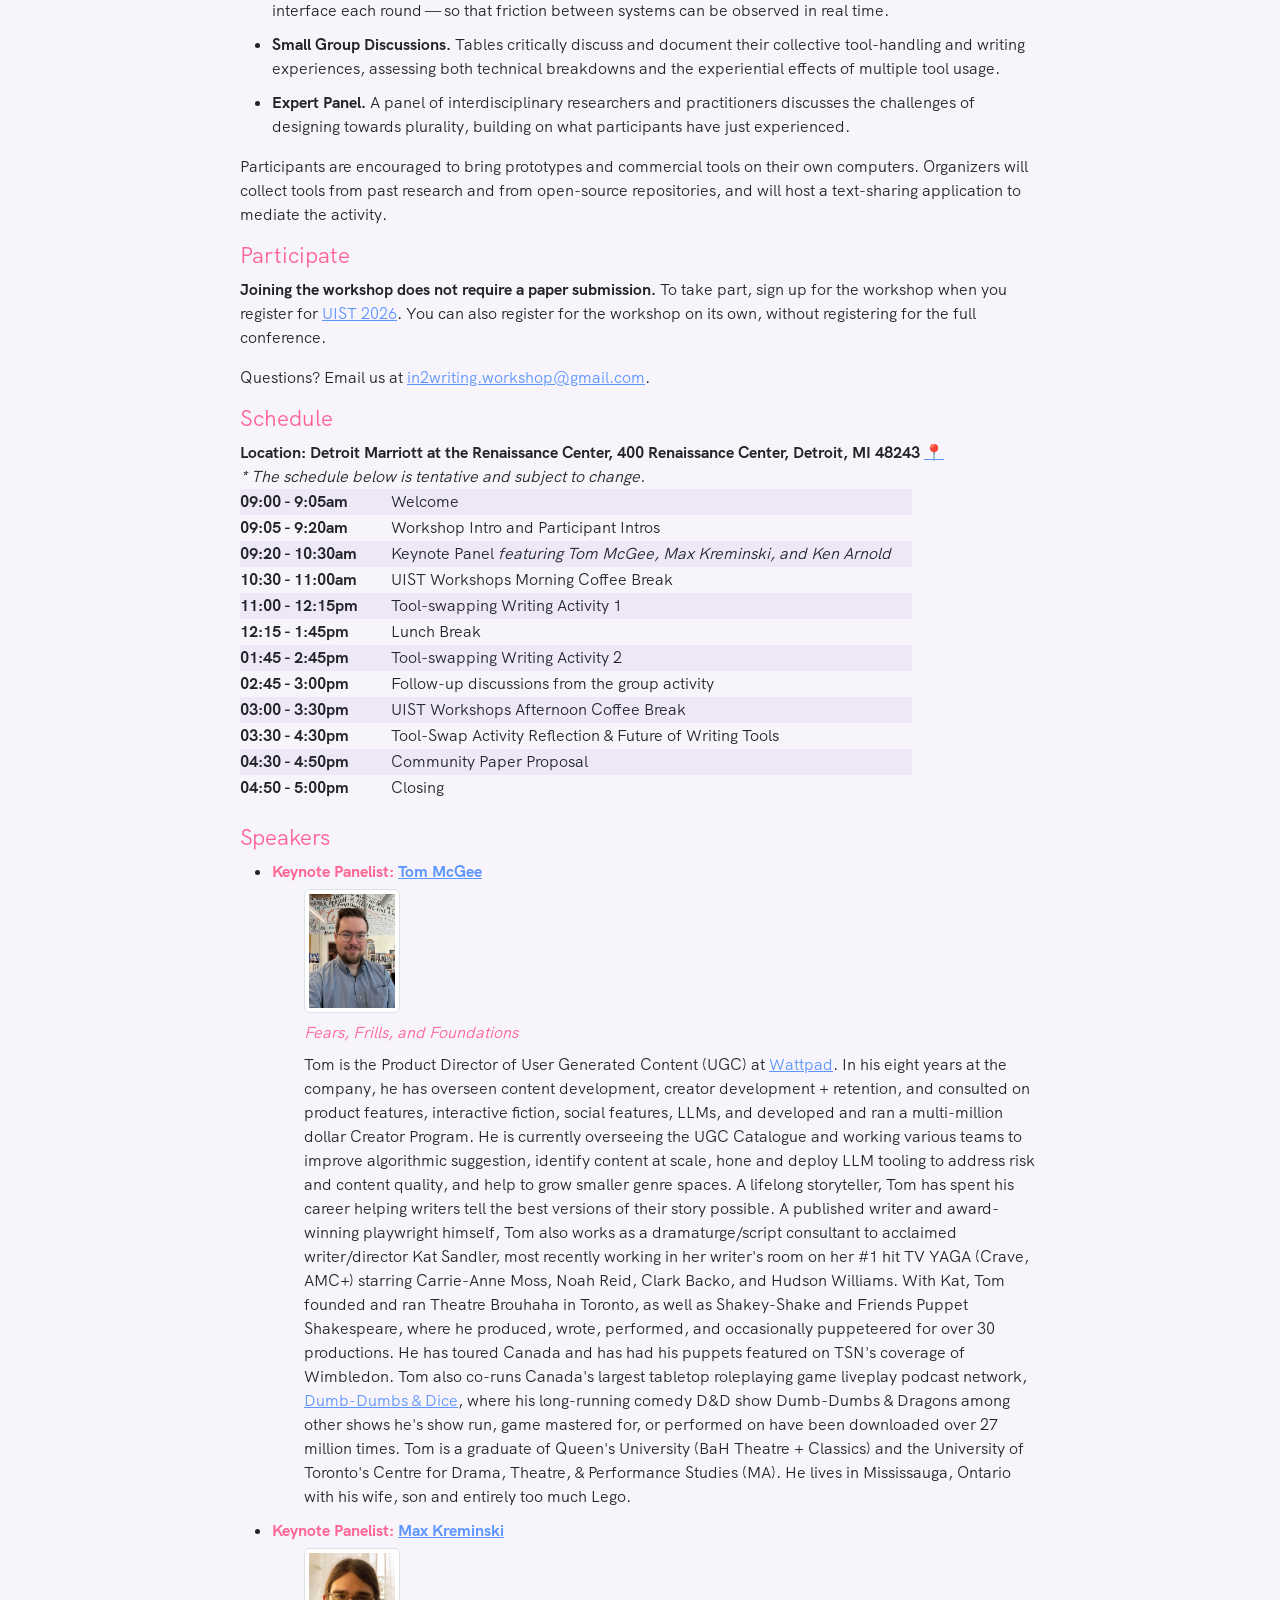
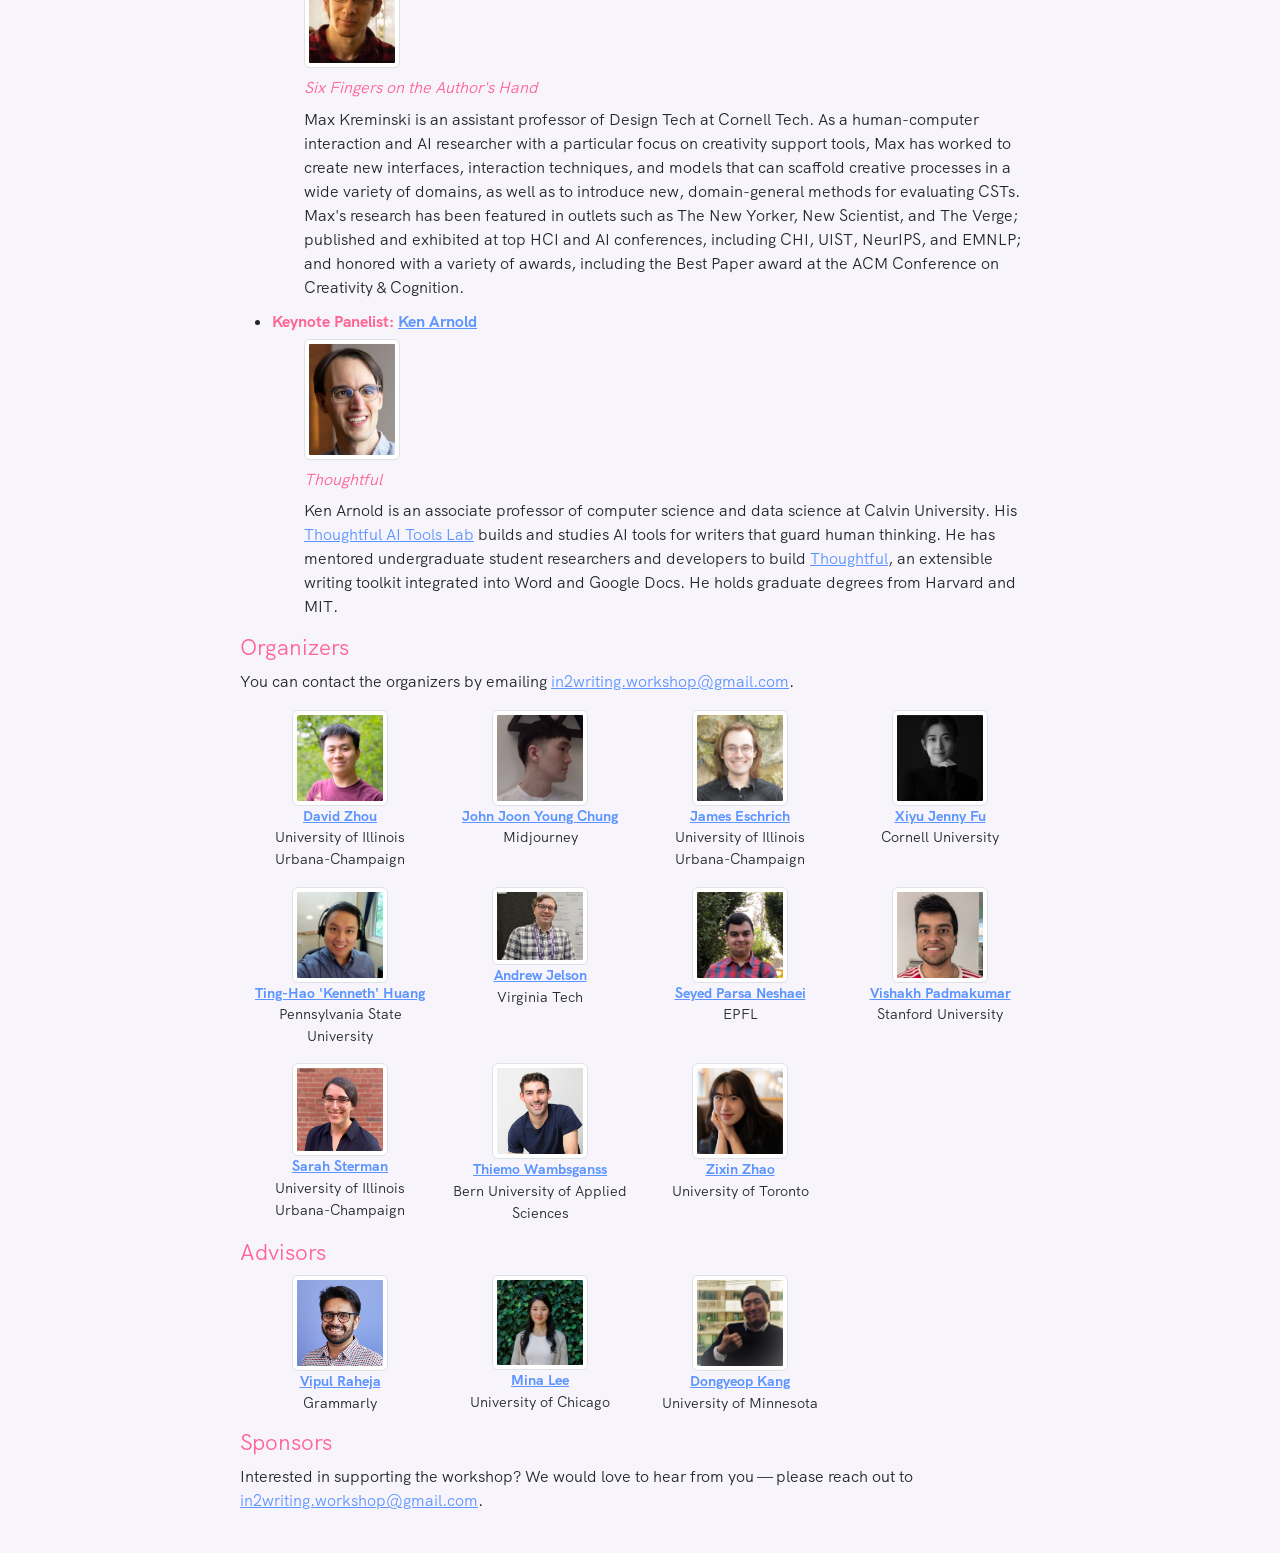
==== commit a63ce369: "update website with speaker details" ====
--- a/index.html
+++ b/index.html
@@ -262,7 +262,7 @@
             </tr>
             <tr>
               <td class="time-cell">09:20 - 10:30am</td>
-              <td>Keynote Panel <i>(details coming soon!)</i></td>
+              <td>Keynote Panel <i>featuring Tom McGee, Max Kreminski, and Ken Arnold &emsp;</i></td>
             </tr>
             <tr>
               <td class="time-cell">10:30 - 11:00am</td>
@@ -305,7 +305,30 @@
           <br />
 
           <h2 id="Speakers">Speakers</h2>
-          <p><b>Coming soon!</b></p>
+          <ul>
+              <li><h3><b>Keynote Panelist: <a href="https://www.linkedin.com/in/tom-mcgee-a39a1626?trk=contact-info">Tom McGee</a></b></h3>
+              <ul class="no-bullet">
+                <li><img class="img-thumbnail headshot"  src="assets/images/tommcgee.png">
+                <li><h3><i>Fears, Frills, and Foundations</i></h3></li>
+                <li>Tom is the Product Director of User Generated Content (UGC) at <a href="https://www.wattpad.com/home">Wattpad</a>. In his eight years at the company, he has overseen content development, creator development + retention, and consulted on product features, interactive fiction, social features, LLMs, and developed and ran a multi-million dollar Creator Program. He is currently overseeing the UGC Catalogue and working various teams to improve algorithmic suggestion, identify content at scale, hone and deploy LLM tooling to address risk and content quality, and help to grow smaller genre spaces. A lifelong storyteller, Tom has spent his career helping writers tell the best versions of their story possible. A published writer and award-winning playwright himself, Tom also works as a dramaturge/script consultant to acclaimed writer/director Kat Sandler, most recently working in her writer's room on her #1 hit TV YAGA (Crave, AMC+) starring Carrie-Anne Moss, Noah Reid, Clark Backo, and Hudson Williams. With Kat, Tom founded and ran Theatre Brouhaha in Toronto, as well as Shakey-Shake and Friends Puppet Shakespeare, where he produced, wrote, performed, and occasionally puppeteered for over 30 productions. He has toured Canada and has had his puppets featured on TSN's coverage of Wimbledon. Tom also co-runs Canada's largest tabletop roleplaying game liveplay podcast network, <a href="https://www.dumbdumbdice.com/">Dumb-Dumbs & Dice</a>, where his long-running comedy D&D show Dumb-Dumbs & Dragons among other shows he's show run, game mastered for, or performed on have been downloaded over 27 million times. Tom is a graduate of Queen's University (BaH Theatre + Classics) and the University of Toronto's Centre for Drama, Theatre, & Performance Studies (MA). He lives in Mississauga, Ontario with his wife, son and entirely too much Lego.</li> 
+              </ul>
+            </li>
+            <li><h3><b>Keynote Panelist: <a href="https://mkremins.github.io/">Max Kreminski</a></b></h3>
+              <ul class="no-bullet">
+                <li><img class="img-thumbnail headshot"  src="assets/images/kreminski.jpeg">
+                <li><h3><i>Six Fingers on the Author's Hand</i></h3></li>
+                <li>Max Kreminski is an assistant professor of Design Tech at Cornell Tech. As a human-computer interaction and AI researcher with a particular focus on creativity support tools, Max has worked to create new interfaces, interaction techniques, and models that can scaffold creative processes in a wide variety of domains, as well as to introduce new, domain-general methods for evaluating CSTs. Max's research has been featured in outlets such as The New Yorker, New Scientist, and The Verge; published and exhibited at top HCI and AI conferences, including CHI, UIST, NeurIPS, and EMNLP; and honored with a variety of awards, including the Best Paper award at the ACM Conference on Creativity & Cognition.</li>
+              </ul>
+            </li>
+            <li><h3><b>Keynote Panelist: <a href="https://kenarnold.org/">Ken Arnold</a></b></h3>
+              <ul class="no-bullet">
+                <li><img class="img-thumbnail headshot"  src="assets/images/kenarnold.jpeg">
+                <li><h3><i>Thoughtful</i></h3></li>
+                <li>Ken Arnold is an associate professor of computer science and data science at Calvin University. His <a href="https://thoughtful-ai.com/">Thoughtful AI Tools Lab</a> builds and studies AI tools for writers that guard human thinking. He has mentored undergraduate student researchers and developers to build <a href="https://app.thoughtful-ai.com/">Thoughtful</a>, an extensible writing toolkit integrated into Word and Google Docs. He holds graduate degrees from Harvard and MIT.</li>
+              </ul>
+            </li>
+
+          </ul>
 
           <h2 id="Organizers">Organizers</h2>
           <p>
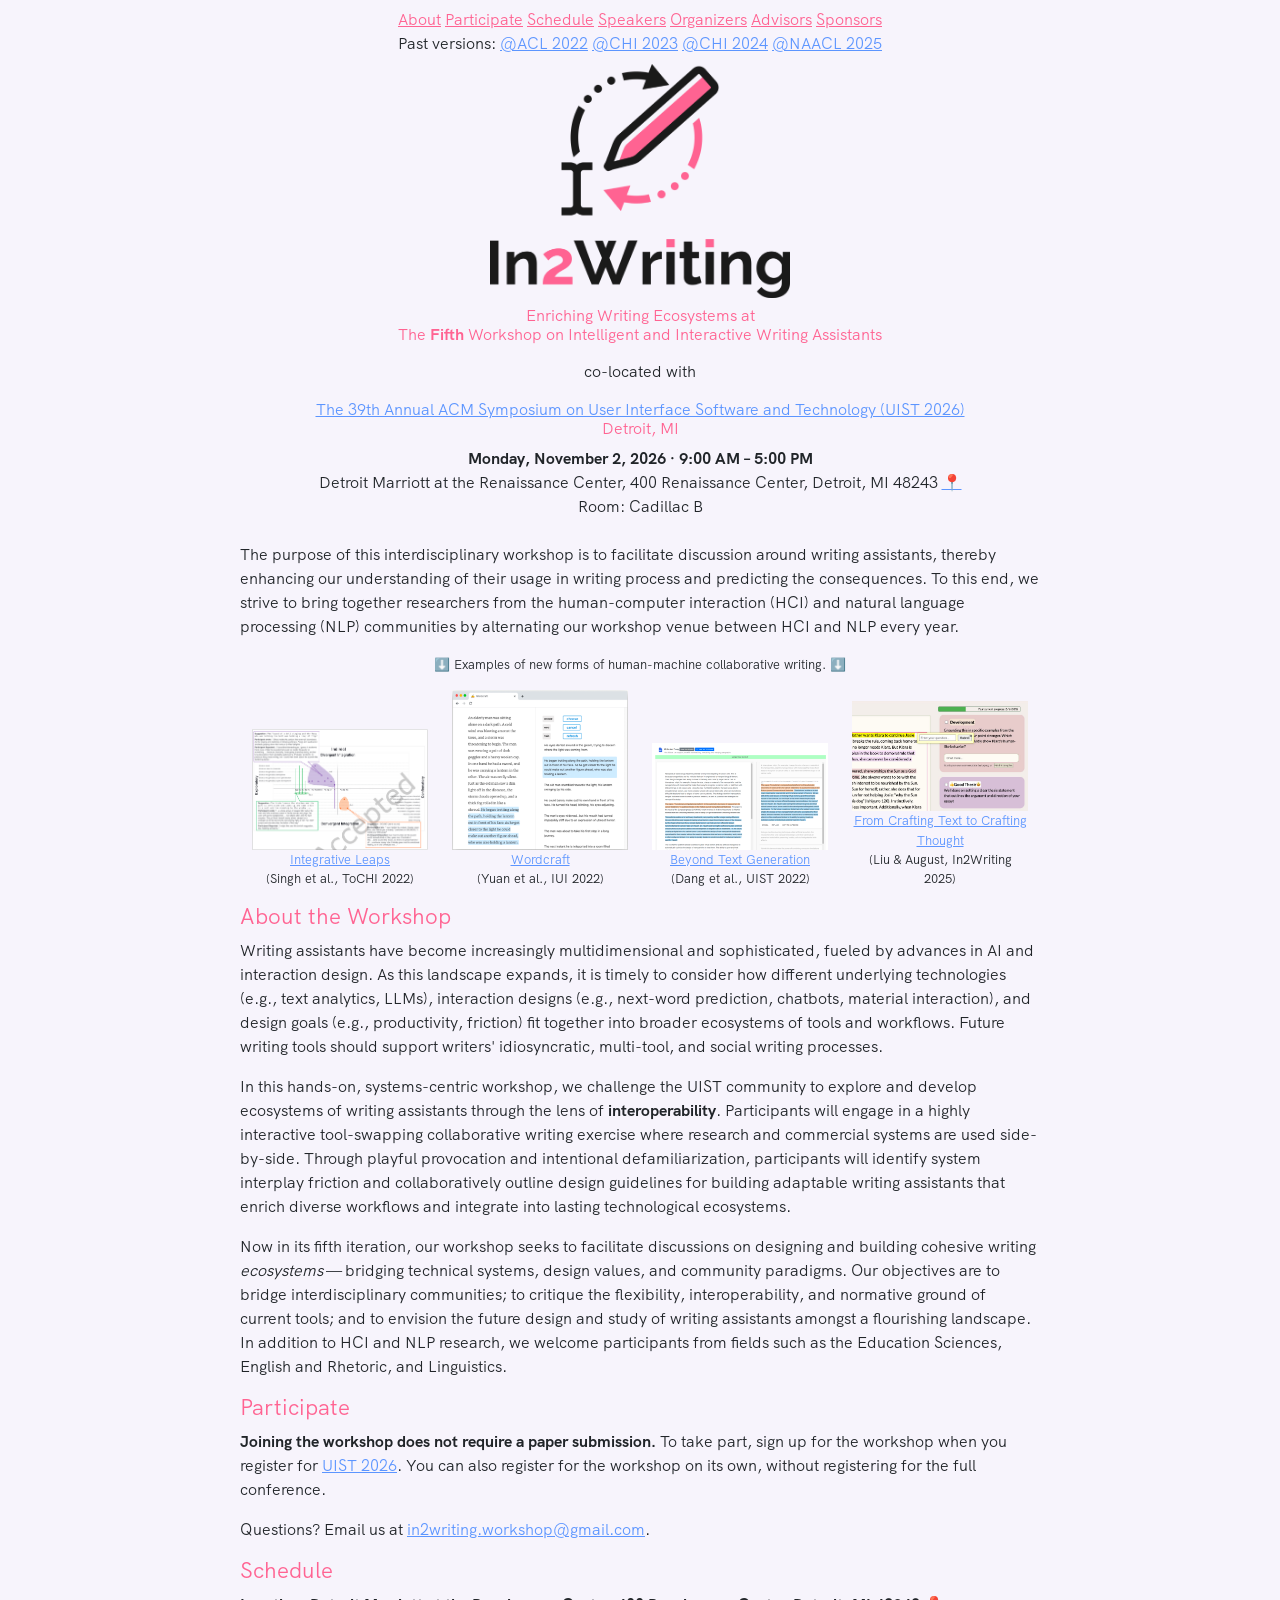
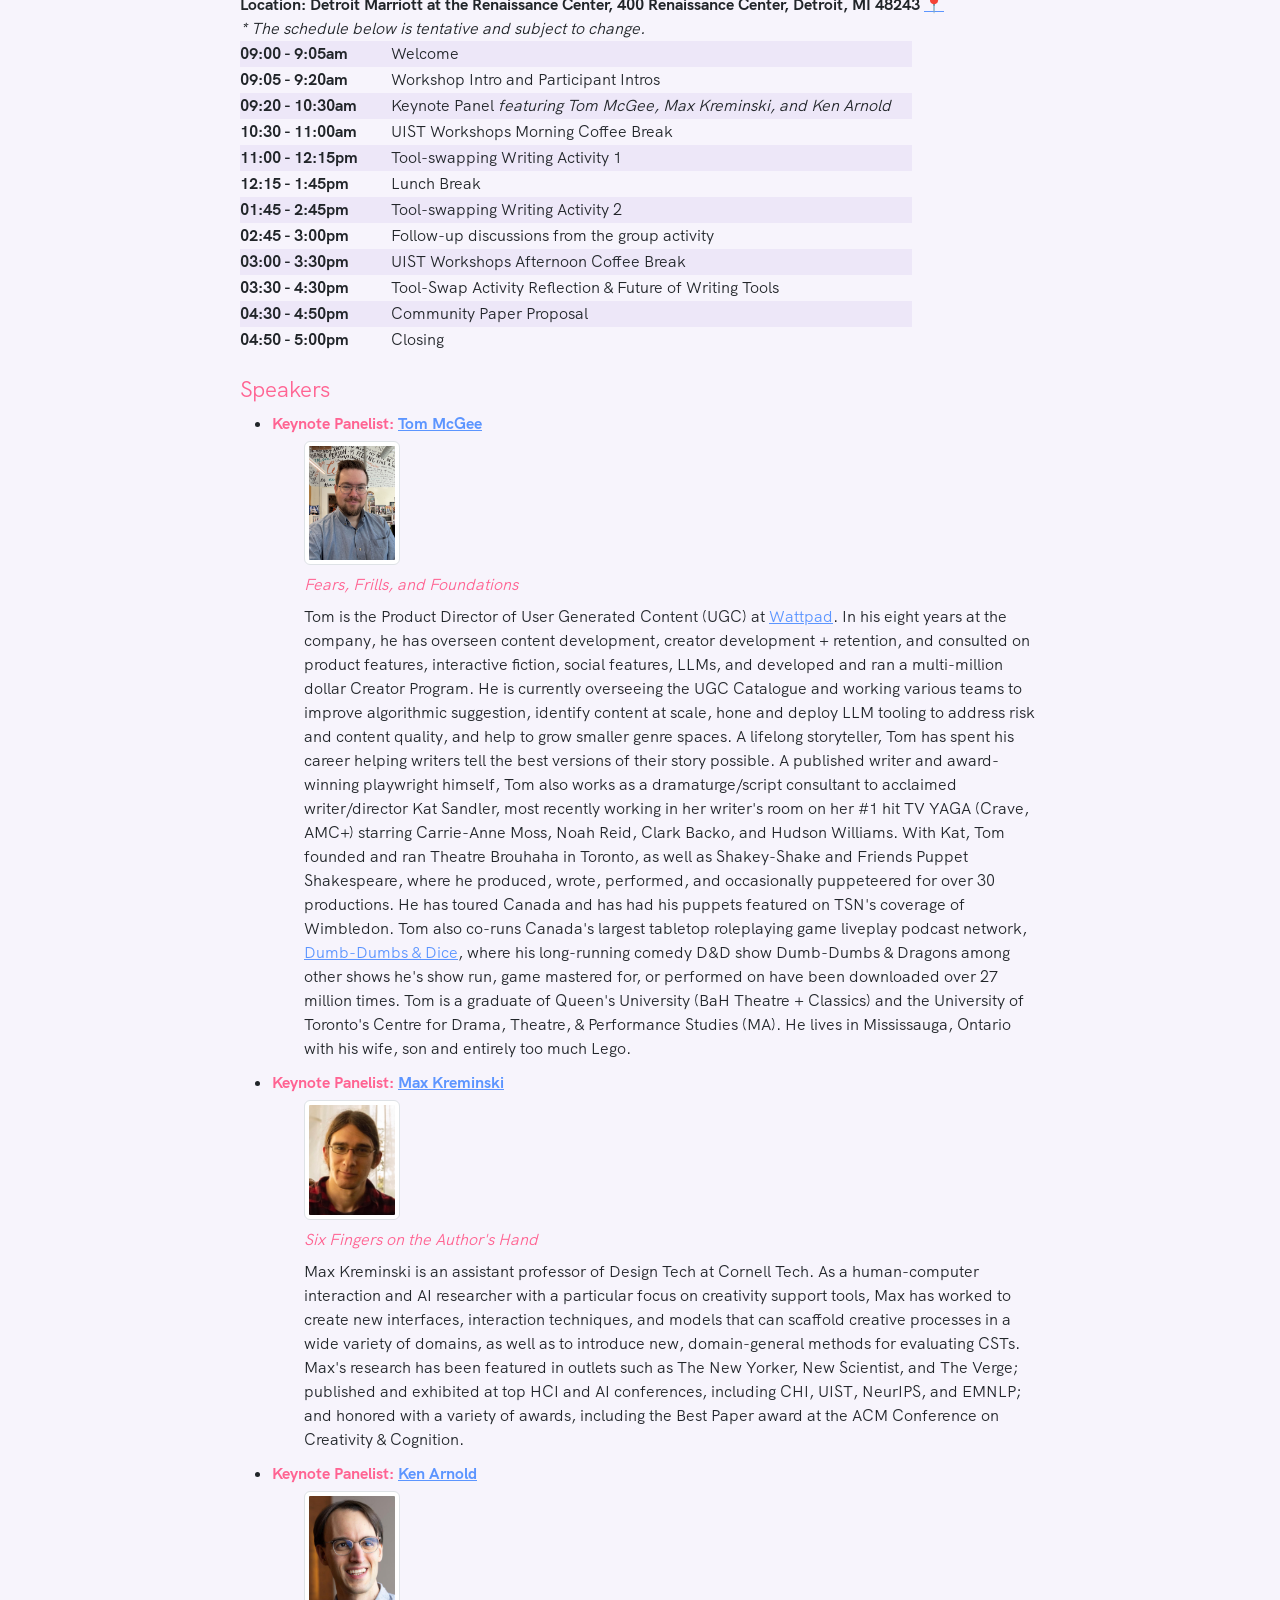
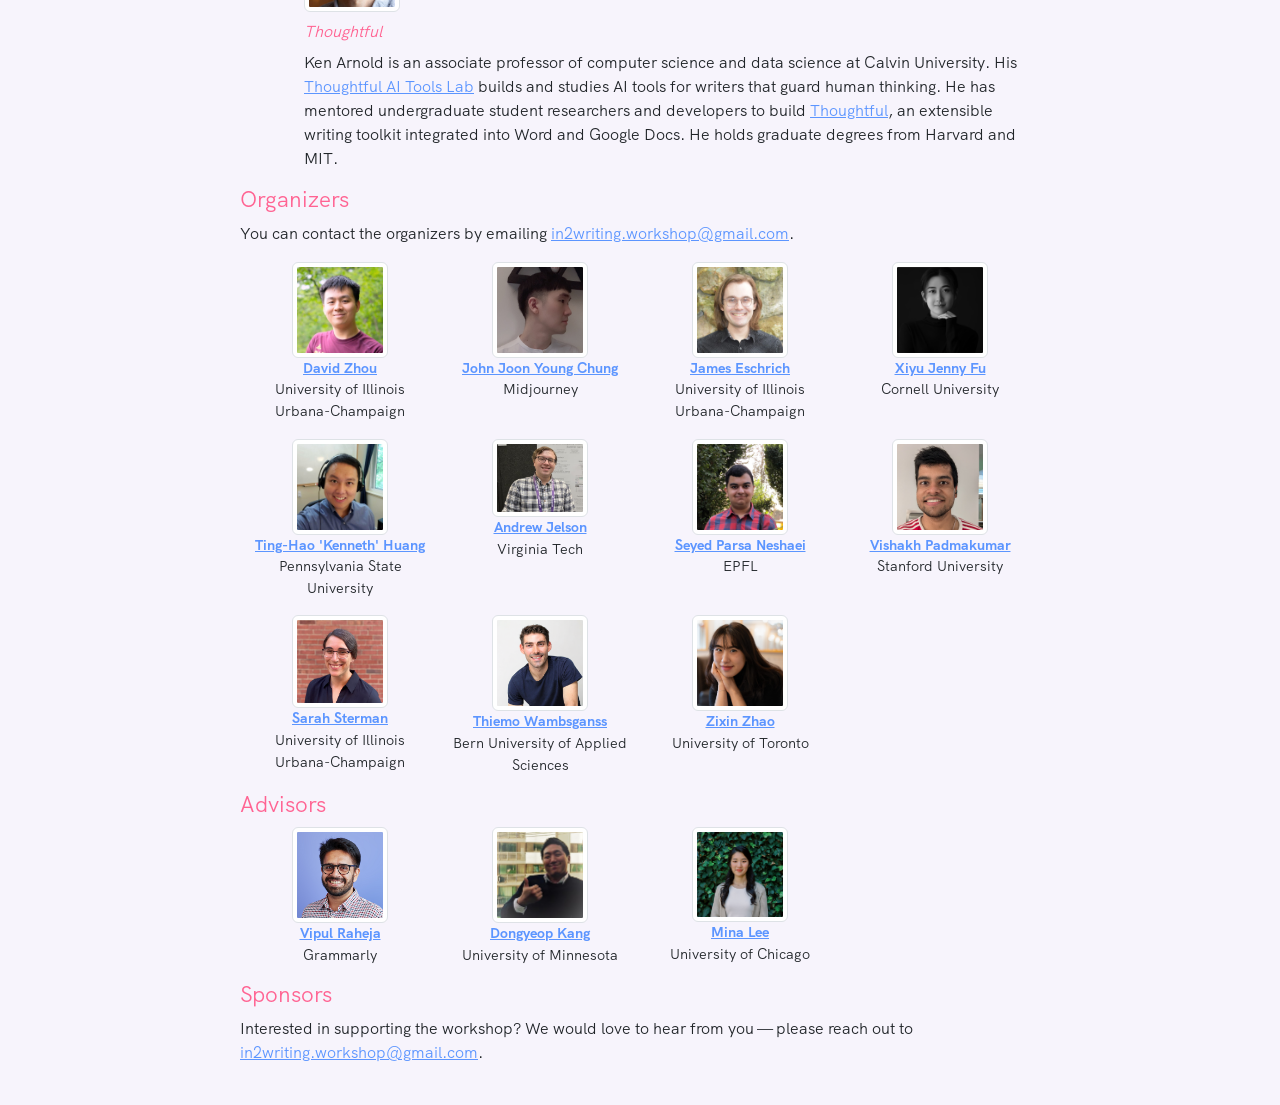
==== commit 15777beb: "remove summary block of events" ====
--- a/index.html
+++ b/index.html
@@ -191,42 +191,6 @@
             English and Rhetoric, and Linguistics.
           </p>
 
-          <p>The day is built around the following activities:</p>
-          <ul>
-            <li>
-              <b>Opening and Introductions.</b> Organizers welcome participants
-              and provide a workshop overview. Participants briefly introduce
-              themselves and state their expectations for the day.
-            </li>
-            <li><b>Keynote(s) details coming soon!</b></li>
-            <li>
-              <b>Tool Swapping and Live Writing Activity.</b> The core of the
-              workshop is a live tool-swapping exercise modeled after
-              collaborative party games (e.g., "Frantic Fanfic"). Participants
-              sit at tables equipped with a curated mix of writing systems and
-              prototypes, then continue each other's texts using a completely
-              different interface each round &mdash; so that friction between
-              systems can be observed in real time.
-            </li>
-            <li>
-              <b>Small Group Discussions.</b> Tables critically discuss and
-              document their collective tool-handling and writing experiences,
-              assessing both technical breakdowns and the experiential effects
-              of multiple tool usage.
-            </li>
-            <li>
-              <b>Expert Panel.</b> A panel of interdisciplinary researchers and
-              practitioners discusses the challenges of designing towards
-              plurality, building on what participants have just experienced.
-            </li>
-          </ul>
-          <p>
-            Participants are encouraged to bring prototypes and commercial tools
-            on their own computers. Organizers will collect tools from past
-            research and from open-source repositories, and will host a
-            text-sharing application to mediate the activity.
-          </p>
-
           <h2 id="Participate">Participate</h2>
           <p>
             <b>Joining the workshop does not require a paper submission.</b> To
